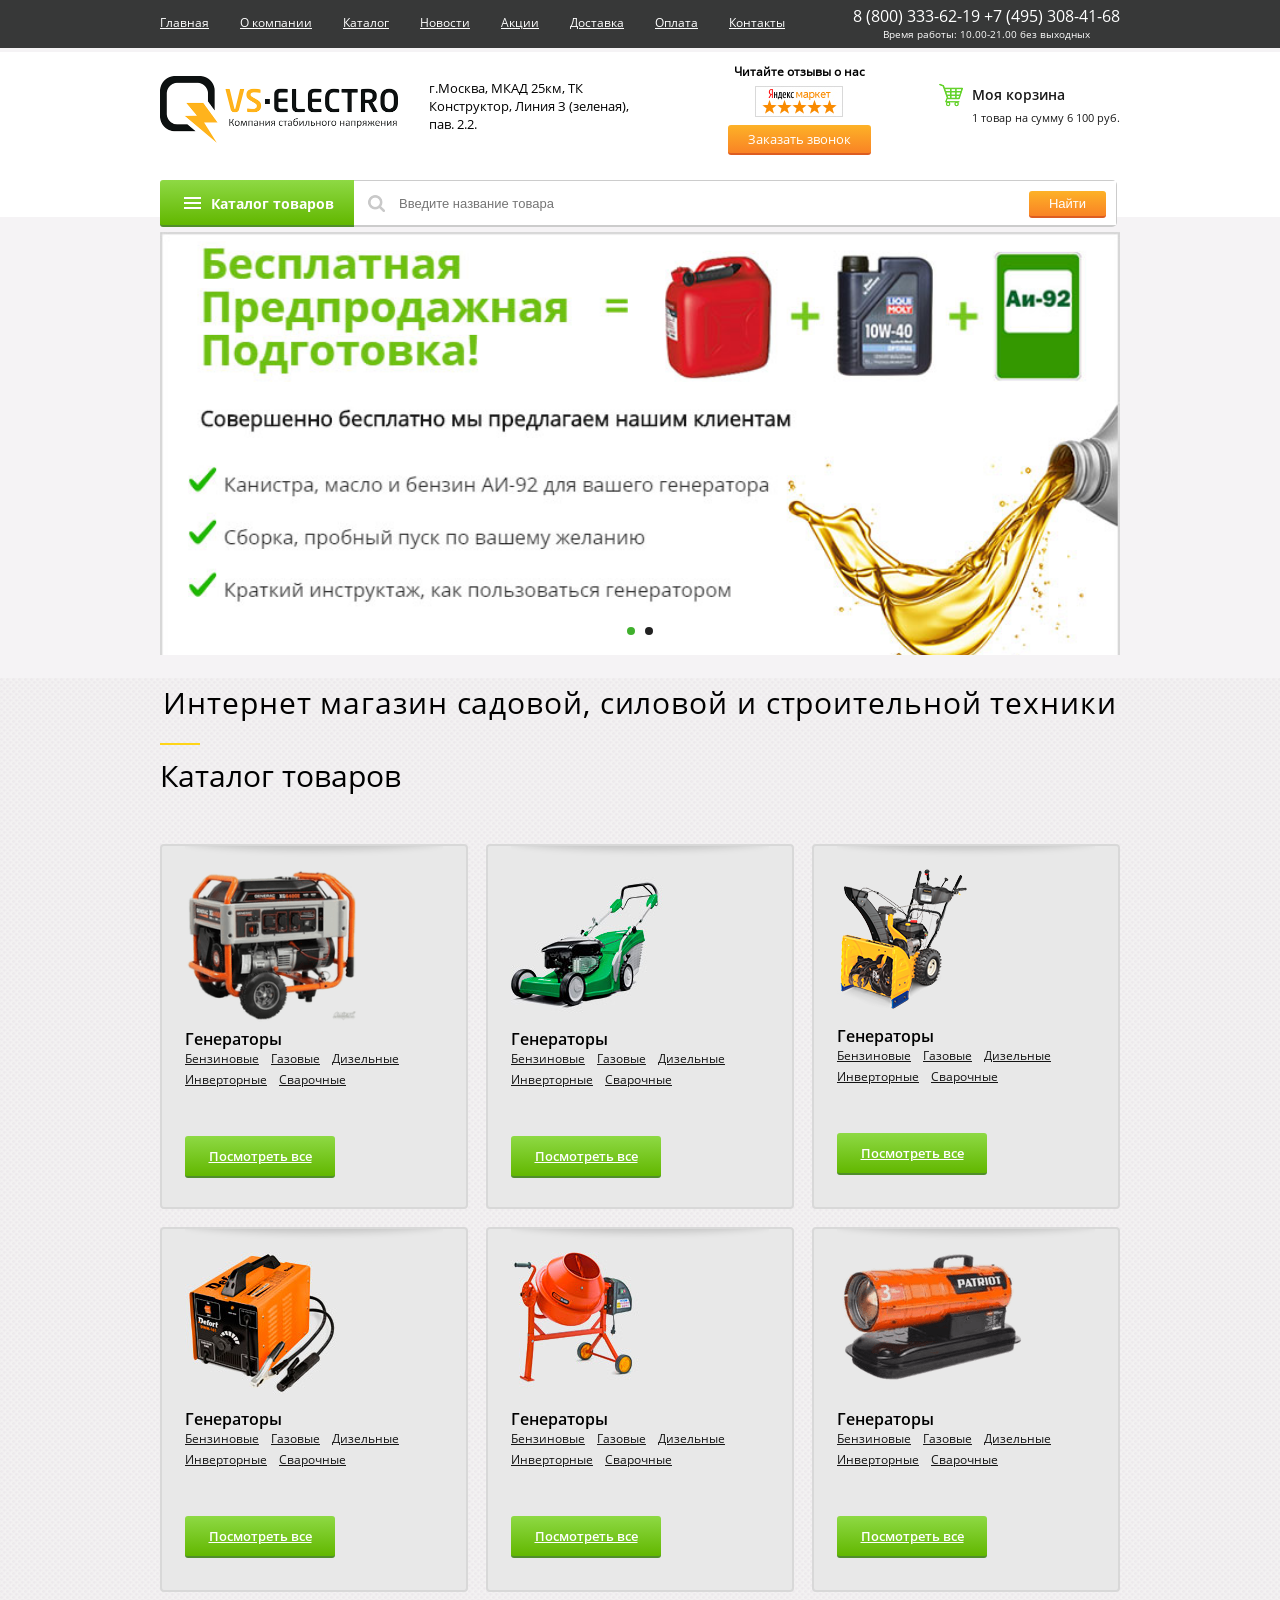
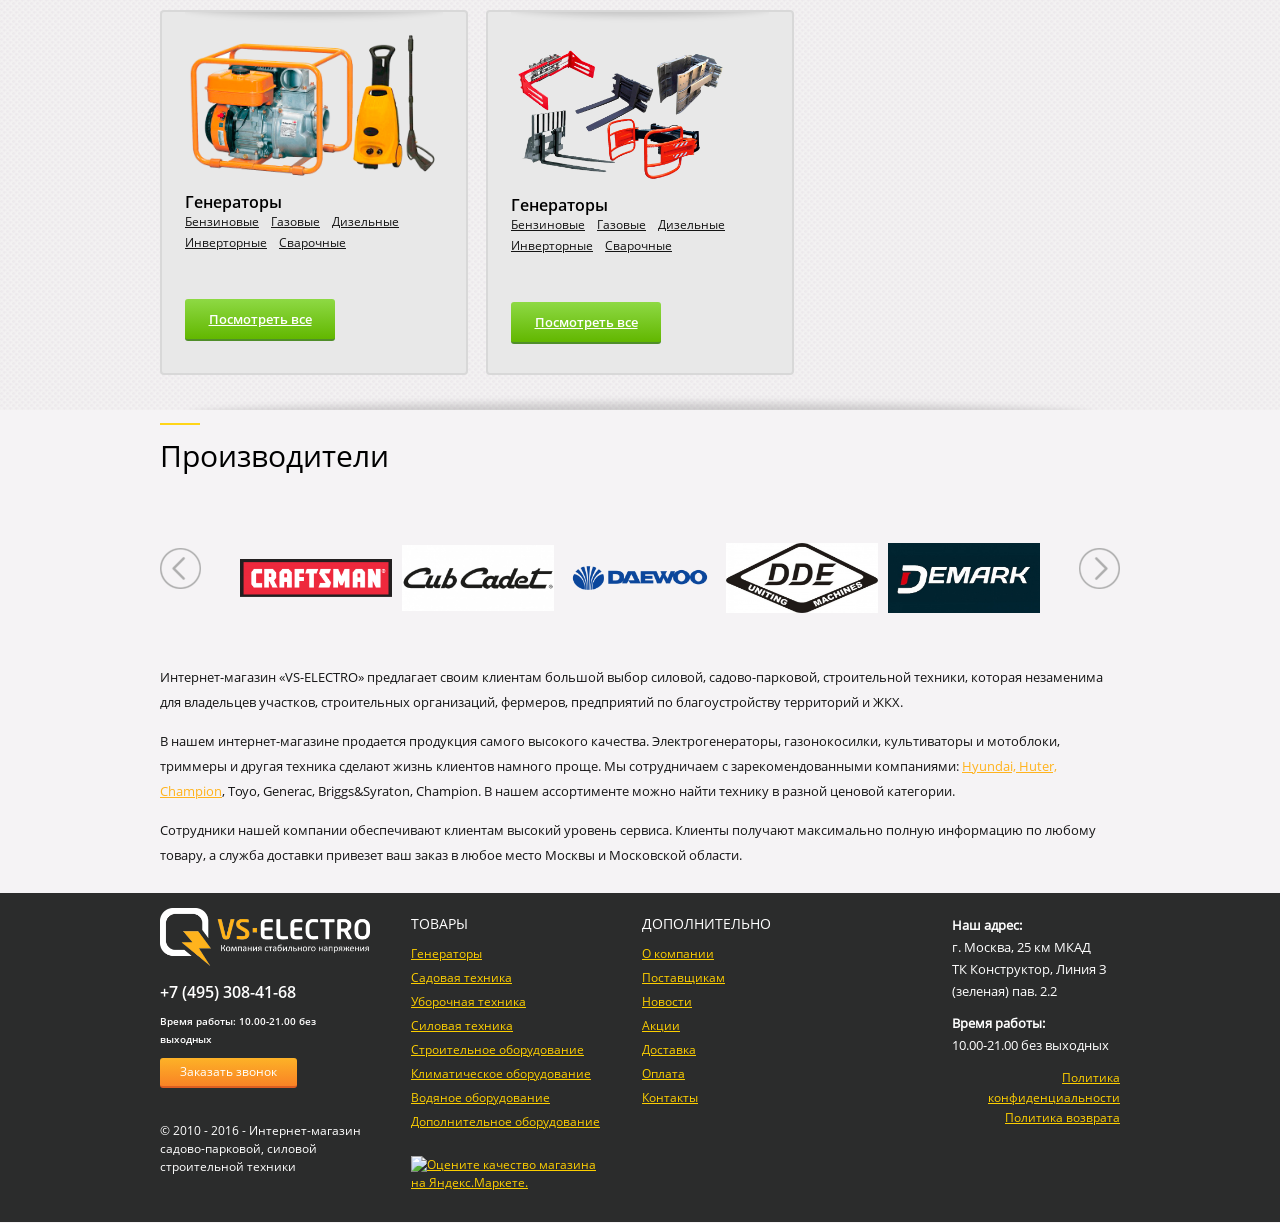
==== index.html @ b42a4b72 "add project" ====
<!DOCTYPE html>
<html lang="ru">
<head>

  <meta charset="UTF-8">
  <meta http-equiv="X-UA-Compatible" content="IE=edge">
  <meta name="viewport" content="width=device-width, initial-scale=1.0">
  <meta name="description" content="описание страницы">
  <meta name="keywords" content="ключевое слово1, ключевое слово2">
  <link rel="icon" href="favicon.ico">

  <title>Главная страница</title>

  <link rel="stylesheet" href="static/css/style.css"/>

  <!-- HTML5 shim and Respond.js for IE8 support of HTML5 elements and media queries -->
  <!--[if lt IE 9]>
  <script src="static/libs/html5shiv/html5shiv.min.js"></script>
  <script src="static/libs/respond/respond.min.js"></script>
  <![endif]-->

</head>
<body>

  <div class="wrapper">
    <div class="main">
      <div class="all">

        <div class="topbar-main">
          <div class="container-wr">
            <a href="" class="topmenu_xs">Меню</a>
            <ul class="topmenu">
              <li class="topmenu__item">
                <a href="index.html" class="topmenu__link">Главная</a>
              </li>
              <li class="topmenu__item">
                <a href="about.html" class="topmenu__link">О компании</a>
              </li>
              <li class="topmenu__item">
                <a href="catalog.html" class="topmenu__link">Каталог</a>
              </li>
              <li class="topmenu__item">
                <a href="news.html" class="topmenu__link">Новости</a>
              </li>
              <li class="topmenu__item">
                <a href="akchii.html" class="topmenu__link">Акции</a>
              </li>
              <li class="topmenu__item">
                <a href="dostavka.html" class="topmenu__link">Доставка</a>
              </li>
              <li class="topmenu__item">
                <a href="oplata.html" class="topmenu__link">Оплата</a>
              </li>
              <li class="topmenu__item">
                <a href="contacts.html" class="topmenu__link">Контакты</a>
              </li>
            </ul>
            <div class="top-phone">
              <span class="top-phone__span1">8 (800) 333-62-19</span>
              <span class="top-phone__span2">+7 (495) 308-41-68</span>
              <p>Время работы: 10.00-21.00 без выходных</p>
            </div>
          </div>
        </div>

        <div class="header-main">
          <div class="container-wr">
            <div class="header-logo">
              <a href="">
                <img src="static/img/logo.png" alt="Vs-electro - продажа силовой, садово-парковой, строительной техники и климатического оборудования">
              </a>
            </div>
            <p class="header-time">
              г.Москва, МКАД 25км, ТК <br> Конcтруктор, Линия З (зеленая), <br>
              пав. 2.2.
            </p>
            <div class="yandex-rating">
              <span>Читайте отзывы о нас</span>
              <a class="yandex-rating__link" href="http://goo.gl/WHEJ3C" target="_blank">
                <img src="static/img/rating_5_0.jpg" alt="Читайте отзывы покупателей и оценивайте качество магазина на Яндекс.Маркете" />
              </a>
              <a href="#call-modal" class="header-call fancybox">Заказать звонок</a>
            </div>
            <div class="header-basket">
              <a href="" class="header-basket__my">Моя корзина</a>
              <a href="" class="basket-open">
                1 товар на сумму <span>6 100 руб. </span>
              </a>
            </div>
          </div>

          <div class="header-bottom container-wr">

            <div class="catalog-link">
              <a href="" class="catalog-link__link">
                Каталог товаров
              </a>
              <ul class="catalog-link__list">
                <li>
                  <a href="">Генераторы</a>
                  <ul>
                    <li><a href="">Бензиновые генераторы</a></li>
                    <li><a href="">Газовые генераторы</a></li>
                    <li><a href="">Дизельные генераторы</a></li>
                    <li><a href="">Инверторные генераторы</a></li>
                    <li><a href="">Сварочные генераторы</a></li>
                  </ul>
                </li>
                <li>
                  <a href="">Садовая техника</a>
                  <ul>
                    <li><a href="">Аэраторы</a></li>
                    <li><a href="">Газонокосилки</a></li>
                    <li><a href="">Дровоколы</a></li>
                    <li><a href="">Измельчители</a></li>
                    <li><a href="">Культиваторы</a></li>
                    <li><a href="">Мотоблоки</a></li>
                    <li><a href="">Садовые тракторы</a></li>
                    <li><a href="">Триммеры</a></li>
                    <li><a href="">Цепные пилы</a></li>
                  </ul>
                </li>
                <li><a href="">Уборочная техника</a>
                  <ul>
                    <li><a href="">Воздуходувки и садовые пылесосы</a></li>
                    <li><a href="">Подметальные машины</a></li>
                    <li><a href="">Снегоуборщики</a></li>
                  </ul>
                </li>
                <li><a href="">Силовая техника</a>
                  <ul>
                    <li><a href="">Источники бесперебойного питания</a></li>
                    <li><a href="">Компрессоры</a></li>
                    <li><a href="">Пневмоинструменты</a></li>
                    <li><a href="">Сварочное оборудование</a></li>
                    <li><a href="">Стабилизаторы напряжения</a></li>
                  </ul>
                </li>
                <li><a href="">Строительное оборудование</a>
                  <ul>
                    <li><a href="">Бетономешалки</a></li>
                    <li><a href="">Виброплиты</a></li>
                    <li><a href="">Мотобуры</a></li>
                  </ul>
                </li>
                <li><a href="">Климатическое оборудование</a>
                  <ul>
                    <li><a href="">Тепловые завесы</a></li>
                    <li><a href="">Тепловые пушки</a></li>
                  </ul>
                </li>
                <li><a href="">Водяное оборудование</a>
                  <ul>
                    <li><a href="">Мойки</a></li>
                    <li><a href="">Мотопомпы</a></li>
                  </ul>
                </li>
                <li><a href="">Дополнительное оборудование</a>
                  <ul>
                    <li><a href="">Навеска для минитракторов</a></li>
                    <li><a href="">Навеска для мотоблоков</a></li>
                  </ul>
                </li>
              </ul>
            </div>

            <form class="product-search">
              <input type="text" placeholder="Введите название товара">
              <button>Найти</button>
            </form>
          </div>

        </div>

        <div class="banners-main">
          <div class="container-wr">
            <ul class="banners-main-slider">
              <li class="banners-main-slider__item" style="margin-top: 15px;">
                <img src="static/img/banner1.jpg" width="821" height="372" alt="banner">
              </li>
              <li class="banners-main-slider__item" style="margin-top: 15px;">
                <img src="static/img/banner1.jpg" width="821" height="372" alt="banner">
              </li>
            </ul>
          </div>
        </div>

        <div class="content-main">
          <div class="main-catalog">
            <div class="container-wr">
              <h1 class="content-main__title">Интернет магазин садовой, силовой и строительной техники</h1>
              <h2 class="title-line">Каталог товаров</h2>

              <ul class="catalog-list">
                <li class="catalog-item">
                  <div class="img">
                    <div>
                      <img src="static/img/catalog-item-img1.png">
                    </div>
                  </div>
                  <div>
                    <h3>Генераторы</h3>
                    <ul class="clearfix" style="height: 88px;">
                      <li><a href="">Бензиновые</a></li>
                      <li><a href="">Газовые</a></li>
                      <li><a href="">Дизельные</a></li>
                      <li><a href="">Инверторные</a></li>
                      <li><a href="">Сварочные</a></li>
                    </ul>
                    <a href="" class="catalog-item__more">Посмотреть все</a>
                  </div>
                </li>
                <li class="catalog-item">
                  <div class="img">
                    <div>
                      <img src="static/img/catalog-item-img2.jpg">
                    </div>
                  </div>
                  <div>
                    <h3>Генераторы</h3>
                    <ul class="clearfix" style="height: 88px;">
                      <li><a href="">Бензиновые</a></li>
                      <li><a href="">Газовые</a></li>
                      <li><a href="">Дизельные</a></li>
                      <li><a href="">Инверторные</a></li>
                      <li><a href="">Сварочные</a></li>
                    </ul>
                    <a href="" class="catalog-item__more">Посмотреть все</a>
                  </div>
                </li>
                <li class="catalog-item">
                  <div class="img">
                    <div>
                      <img src="static/img/catalog-item-img3.png">
                    </div>
                  </div>
                  <div>
                    <h3>Генераторы</h3>
                    <ul class="clearfix" style="height: 88px;">
                      <li><a href="">Бензиновые</a></li>
                      <li><a href="">Газовые</a></li>
                      <li><a href="">Дизельные</a></li>
                      <li><a href="">Инверторные</a></li>
                      <li><a href="">Сварочные</a></li>
                    </ul>
                    <a href="" class="catalog-item__more">Посмотреть все</a>
                  </div>
                </li>
                <li class="catalog-item">
                  <div class="img">
                    <div>
                      <img src="static/img/catalog-item-img4.jpg">
                    </div>
                  </div>
                  <div>
                    <h3>Генераторы</h3>
                    <ul class="clearfix" style="height: 88px;">
                      <li><a href="">Бензиновые</a></li>
                      <li><a href="">Газовые</a></li>
                      <li><a href="">Дизельные</a></li>
                      <li><a href="">Инверторные</a></li>
                      <li><a href="">Сварочные</a></li>
                    </ul>
                    <a href="" class="catalog-item__more">Посмотреть все</a>
                  </div>
                </li>
                <li class="catalog-item">
                  <div class="img">
                    <div>
                      <img src="static/img/catalog-item-img5.jpg">
                    </div>
                  </div>
                  <div>
                    <h3>Генераторы</h3>
                    <ul class="clearfix" style="height: 88px;">
                      <li><a href="">Бензиновые</a></li>
                      <li><a href="">Газовые</a></li>
                      <li><a href="">Дизельные</a></li>
                      <li><a href="">Инверторные</a></li>
                      <li><a href="">Сварочные</a></li>
                    </ul>
                    <a href="" class="catalog-item__more">Посмотреть все</a>
                  </div>
                </li>
                <li class="catalog-item">
                  <div class="img">
                    <div>
                      <img src="static/img/catalog-item-img6.png">
                    </div>
                  </div>
                  <div>
                    <h3>Генераторы</h3>
                    <ul class="clearfix" style="height: 88px;">
                      <li><a href="">Бензиновые</a></li>
                      <li><a href="">Газовые</a></li>
                      <li><a href="">Дизельные</a></li>
                      <li><a href="">Инверторные</a></li>
                      <li><a href="">Сварочные</a></li>
                    </ul>
                    <a href="" class="catalog-item__more">Посмотреть все</a>
                  </div>
                </li>
                <li class="catalog-item">
                  <div class="img">
                    <div>
                      <img src="static/img/catalog-item-img7.png">
                    </div>
                  </div>
                  <div>
                    <h3>Генераторы</h3>
                    <ul class="clearfix" style="height: 88px;">
                      <li><a href="">Бензиновые</a></li>
                      <li><a href="">Газовые</a></li>
                      <li><a href="">Дизельные</a></li>
                      <li><a href="">Инверторные</a></li>
                      <li><a href="">Сварочные</a></li>
                    </ul>
                    <a href="" class="catalog-item__more">Посмотреть все</a>
                  </div>
                </li>
                <li class="catalog-item">
                  <div class="img">
                    <div>
                      <img src="static/img/catalog-item-img8.png">
                    </div>
                  </div>
                  <div>
                    <h3>Генераторы</h3>
                    <ul class="clearfix" style="height: 88px;">
                      <li><a href="">Бензиновые</a></li>
                      <li><a href="">Газовые</a></li>
                      <li><a href="">Дизельные</a></li>
                      <li><a href="">Инверторные</a></li>
                      <li><a href="">Сварочные</a></li>
                    </ul>
                    <a href="" class="catalog-item__more">Посмотреть все</a>
                  </div>
                </li>
              </ul>

            </div>
          </div>
          <div class="main-manufacturers">
            <div class="container-wr">
              <h2 class="title-line">Производители</h2>
              <div class="manufacturers-slider-wr">
                <div class="manufacturers-slider-wr__prev"></div>
                <div class="manufacturers-slider-wr__next"></div>
                <ul class="manufacturers-slider">
                  <li><img src="static/img/manuf1.png" alt=""></li>
                  <li><img src="static/img/manuf2.jpg" alt=""></li>
                  <li><img src="static/img/manuf3.png" alt=""></li>
                  <li><img src="static/img/manuf4.jpg" alt=""></li>
                  <li><img src="static/img/manuf5.jpg" alt=""></li>
                  <li><img src="static/img/manuf6.png" alt=""></li>
                  <li><img src="static/img/manuf7.jpg" alt=""></li>
                  <li><img src="static/img/manuf8.jpg" alt=""></li>
                  <li><img src="static/img/manuf9.png" alt=""></li>
                  <li><img src="static/img/manuf10.jpg" alt=""></li>
                  <li><img src="static/img/manuf11.png" alt=""></li>
                  <li><img src="static/img/manuf12.jpg" alt=""></li>
                  <li><img src="static/img/manuf13.png" alt=""></li>
                  <li><img src="static/img/manuf14.jpg" alt=""></li>
                  <li><img src="static/img/manuf15.jpg" alt=""></li>
                  <li><img src="static/img/manuf16.jpeg" alt=""></li>
                  <li><img src="static/img/manuf17.jpg" alt=""></li>
                  <li><img src="static/img/manuf18.jpg" alt=""></li>
                  <li><img src="static/img/manuf19.gif" alt=""></li>
                </ul>
              </div>
            </div>
          </div>

          <div class="bottom-content">
            <div class="container-wr">
              <p>
                Интернет-магазин «VS-ELECTRO» предлагает своим клиентам большой выбор силовой, садово-парковой,
                строительной техники, которая незаменима для владельцев участков, строительных организаций, фермеров,
                предприятий по благоустройству территорий и ЖКХ.
              </p>
              <p>
                В нашем интернет-магазине продается продукция самого высокого качества.  Электрогенераторы, газонокосилки,
                культиваторы и мотоблоки, триммеры и другая техника сделают жизнь клиентов намного проще.
                Мы сотрудничаем с зарекомендованными компаниями: <a href="">Hyundai, Huter, Champion</a>, Toyo, Generac, Briggs&Syraton,
                Champion. В нашем ассортименте можно найти  технику в разной ценовой категории.
              </p>
              <p>
                Сотрудники нашей компании обеспечивают клиентам высокий уровень сервиса. Клиенты получают максимально
                полную информацию по любому товару, а служба доставки привезет ваш заказ в любое место
                Москвы и Московской области.
              </p>
            </div>
          </div>
        </div>

      </div>
    </div>

    <div class="footer">

      <div class="hidden-modals">
        <div id="call-modal">
          <h4>Заказать звонок</h4>
          <form action="" class="" method="POST">
            <input type="text" class="myphone" placeholder="Введите Ваш телефон*" required>
            <button>Заказать звонок</button>
          </form>
        </div>
        <div id="bron-modal">
          <h4>Забронировать</h4>
          <p>Дизельный генератор DDE DPG1101i</p>
          <form action="" method="POST">
            <div class="">
              <input type="text" name="" placeholder="Введите Ваше имя*" required>
              <input type="text" class="myphone" name="" placeholder="Введите Ваш телефон*" required>
            </div>
            <div class="btn-group">
              <button>Забронировать</button>
            </div>
          </form>
        </div>
        <div id="consalt-modal">
          <h4>Проконсультироваться</h4>
          <form action="" method="POST">
            <div class="">
              <input type="text" name="name" placeholder="Введите Ваше имя*" required="">
              <input type="text" class="myphone" name="phone" placeholder="Введите Ваш телефон*" required="">
              <textarea name="1" placeholder="Введите Ваш вопрос*" required=""></textarea>
            </div>
            <div class="btn-group">
              <button>Отправить</button>
            </div>
          </form>
        </div>
        <div id="politconf-modal">
          <h4>Политика конфиденциальности</h4>

          <p>Интернет-магазин «vs-electro.ru» ценит доверие своих клиентов и заботится о сохранении их личных
            (персональных) данных в тайне от мошенников и третьих лиц. Эта Политика конфиденциальности разработана для
            того, чтобы данные, предоставленные клиентами, были в сохранности и защищались от доступа третьих лиц.
            Интернет-магазин собирает ваши личные (персональные) сведения исключительно для того, чтобы совершенствовать
            качество обслуживания и эффективность нашего взаимодействия.</p>

          1. Общие вопросы

          1.1. Настоящая Политика конфиденциальности описывает методы использования и хранения интернет-магазином «vs-electro.ru» конфиденциальной информации клиентов, посещающих сайт vs-electro.ru.

          1.2. Предоставляя интернет-магазину «vs-electro.ru» информацию частного характера через сайт vs-electro.ru, клиент свободно, своей волей дает согласие на передачу, использование и раскрытие его персональных данных согласно условиям настоящей Политики конфиденциальности.

          1.3. Настоящая Политика конфиденциальности применяется только в отношении информации частного характера, полученной через данный сайт. Информация частного характера – это информация, позволяющая при ее использовании отдельно или в комбинации с другой доступной интернет-магазину информацией идентифицировать персональные данные клиента.

          1.4. Сайт не содержит материалов, неприемлемых для детей и подростков младше 14 лет. Однако они не могут передавать никакие личные данные через интернет без согласия одного из родителей или опекуна. Интернет-магазин «vs-electro.ru» гарантирует, что сознательно не собирает и не хранит никаких личных данных, связанных с несовершеннолетними лицами.

          1.5. На сайте vs-electro.ru  могут иметься ссылки, позволяющие перейти на другие сайты. Интернет-магазин не несет ответственности за сведения, публикуемые на этих сайтах, и предоставляет ссылки на них только в целях обеспечения удобства клиентов. На сайте vs-electro.ru  не публикуются преднамеренно ссылки на интернет-ресурсы, которые могут привести к повреждению компьютера клиента или заражению его вирусами.

          2. Данные, которые получает интернет-магазин

          2.1. Если пользователь не зарегистрирован на сайте, просмотр содержимого на ресурсе – анонимный. Серверы сайта vs-electro.ru могут собирать для статистики информацию о типе браузера, компьютера и операционной системы, а также IP-адрес.

          2.2. Какие данные зарегистрированных пользователей собираются и сохраняются?

          2.2.1. Персональная информация, а также любая другая информация, которую клиенты сознательно и добровольно передают в процессе регистрации и использования сайта:

          фамилия, имя, отчество;
          e-mail;
          мобильный телефон;
          пароль – аналог собственноручной подписи;
          для юридических лиц дополнительно: наименование организации,
          идентификационный номер налогоплательщика (ИНН), код причины постановки на учет (КПП).
          Если заказ был отправлен ошибочно по причине с предоставления недостоверных данных, интернет-магазин «vs-electro.ru» снимает с себя всякую ответственность за доставку такого заказа.

          Аналогом собственноручной подписи клиента является пароль доступа к его учетной записи. Все действия, совершенные в системе с использованием аналога собственноручной подписи пользователя, признаются совершенными лично пользователем. Клиент несет полную ответственность за сохранность и неразглашение данных аналога собственноручной подписи.

          С какой целью собирается: для регистрации пользователя на сайте, принятия, обработки и доставки заказа; осуществления обратной связи с клиентом, предоставления клиентской поддержки; оповещения об изменениях в работе наших служб; предоставления, с согласия клиента, предложений и информации об акциях, поступлениях новинок, рекламных рассылок.

          Пользователь может изменять, обновлять или удалять свои персональные данные в Личном кабинете. Интернет-магазин вправе удалять любую информацию, содержащую личные данные пользователей сайта.

          2.2.2. Данные из cookies-файлов. Это небольшие текстовые файлы, в которых после посещения нашего сайта сохраняется информация о действиях клиента на ресурсе. Эти файлы не влияют на операционную систему компьютера.

          С какой целью собираются: благодаря cookies-файлам пользователю не нужно каждый раз вводить имя и пароль, чтобы зайти в Личный кабинет. Сохраняются все настройки, например, регион, и индивидуальные предпочтения. Интернет-магазин использует эту информацию для ведения статистики о пользователях и их запросах. Эти исследования помогают интернет-магазину анализировать, оценивать, улучшать свою работу, повышать качество продуктов и услуг, совершенствовать механизмы общения с клиентами.

          Клиент может удалить cookies-файлы после посещения сайта vs-electro.ru. Однако в этом случае интернет-магазин «vs-electro.ru» не несет ответственности за ненадлежащее качество работы ресурса.

          2.2.3. Информация от браузера – данные, которые браузер автоматически отправляет серверу, например: IP-адрес, историю последних посещений, название операционной системы, название и версию программы, через которую клиент осуществляет выход в интернет, дату и время посещения сайта пользователем. Можно запретить браузеру передавать подобную информацию путем изменения настроек.

          С какой целью собирается: интернет-магазин ведет статистику посещений для функционирования своих серверов и учета собственного трафика. В данном случае собранная статистическая информация не ассоциируется с конкретными пользователями и обрабатывается только в виде обобщенной статистики. IP-адрес клиента и время доступа к системе, в соответствии с пользовательским идентификатором, сохраняются в базе данных в целях предотвращения мошенничества.

          2.2.4. Информация от третьих лиц – это частные данные, которые предоставляют интернет-магазину партнеры, поставщики или иная третья сторона, например, информация об успешном проведении платежа. С какой целью собирается: для выполнения обязательств интернет-магазина по оформлению и доставке товара клиенту, обработки и получения платежей или уведомления клиента о состоянии его заказа.

          2.3. На сайте vs-electro.ru пользователь может оставлять отзывы к товарам. В этом случае он обязан помнить, что информация личного характера, которую он сообщает в этих разделах сайта, видна другим пользователям. Поэтому интернет-магазин рекомендует соблюдать осторожность в общении.

          3. Охрана личной информации пользователей

          3.1. Интернет-магазин «vs-electro.ru» никогда и ни при каких обстоятельствах не сообщает третьим лицам личную (персональную) информацию о своих клиентах, кроме случаев, предписанных Федеральным законом от 27.07.2006 г. № 152-ФЗ «О персональных данных», или когда клиент добровольно соглашается на передачу информации.

          3.2. Интернет-магазин имеет право использовать другие компании и частных лиц для выполнения определенных видов работ, например: доставка посылок, почты и сообщений по электронной почте, удаление дублированной информации из списков клиентов, анализ данных, предоставление маркетинговых услуг, обработка платежей по кредитным картам. Эти юридические/физические лица имеют доступ к личной информации пользователей, только когда это необходимо для выполнения их функций. Данная информация не может быть использована ими в других целях.

          3.3. Интернет-магазин реализует мероприятия по защите личных (персональных) данных клиентов в следующих направлениях:

          предотвращение утечки информации, содержащей личные (персональные) данные, по техническим каналам связи и иными способами;
          предотвращение несанкционированного доступа к информации, содержащей личные (персональные) данные, специальных воздействий на такую информацию (носителей информации) в целях ее добывания, уничтожения, искажения и блокирования доступа к ней;
          защита от вредоносных программ;
          обнаружение вторжений и компьютерных атак.
          4. Время хранения информации

          Интернет-магазин хранит частную информацию клиентов ровно столько времени, сколько она остается необходимой для достижения тех целей, ради которых она была изначально получена, или других законных целей, за исключением случаев, когда более длительный период хранения информации необходим в соответствии с законодательством либо разрешен им.

          5. Безопасность банковских карт

          При оплате заказов в интернет-магазине «vs-electro.ru» с помощью кредитных карт все операции с ними проходят на стороне банков в специальных защищенных режимах. Никакая конфиденциальная информация о банковских картах, кроме уведомления о произведенном платеже, в интернет-магазин не передается и передана быть не может.

          6. Сотрудничество с государственными органами

          Существуют ограниченные условия, при которых интернет-магазин «vs-electro.ru» может предоставить информацию частного характера из своих баз данных сторонним третьим лицам:

          в целях удовлетворения требований, запросов или распоряжения суда;
          в целях сотрудничества с правоохранительными, следственными или другими государственными органами. При этом интернет-магазин оставляет за собой право сообщать в государственные органы о любой противоправной деятельности без уведомления пользователя об этом;
          в целях предотвращения или расследования предполагаемого правонарушения, например, мошенничества или кражи идентификационных данных;
          в целях защиты юридических прав, прав собственности или безопасности сайта, сотрудников интернет-магазина, агентов, других пользователей и общества в целом.
          7. Внесение изменений и дополнений

          Все изменения положений или условий политики использования личной информации будут отражены в этом документе. Интернет-магазин «vs-electro.ru» оставляет за собой право вносить изменения в те или иные разделы данного документа в любое время без предварительного уведомления, разместив обновленную версию настоящей Политики конфиденциальности на сайте на этой странице. С момента ее опубликования пользователи подчиняются новым условиям Политики конфиденциальности.

        </div>
        <div id="politvozr-modal">
          <h4>Политика возврата</h4>

          <p>
            <strong>Взаимоотношения магазина и покупателей регулируются Гражданским Кодексом Российской Федерации,
              законом "О защите прав потребителей" и другими законодательными актами, действующими на момент их
              возникновения.</strong>
          </p>

          <p>
            Просим Вас принять к сведению, что  согласно закону о защите прав потребителя (статья 26.1. Дистанционный способ продажи товара), покупатель вправе отказаться от товара в любое время до его передачи, а после передачи товара в течении 7 дней. Возврат товара надлежащего качества в течении 7 дней возможен в случае, если сохранены его товарный вид, потребительские свойства, а также документ, подтверждающий факт и условия покупки указанного товара. При отказе потребителя от товара продавец должен возвратить ему денежную сумму, уплаченную потребителем по чеку, за исключением расходов продавца на доставку от потребителя возвращенного товара, не позднее чем через 10 дней со дня предъявления соответствующего требования. В случае если в приобретенном покупателем изделии не выявилось каких-либо дефектов в течение первых 7 дней, которые даются для проверки качества товара, с момента покупки изделия, все дальнейшее обслуживание идет только в сертифицированных сервисных центрах производителя изделия согласно условиям, указанным в гарантийном талоне производителя, который выдавался Вам при покупке.
            Количество заводского брака в продаваемой нами технике минимально, так как мы работаем с официальными поставщиками продукции, но, к сожалению, и у самых известных производителей бывает брак, который как раз и проявляется в первые недели после покупки. Закон о Защите Прав Потребителей регулирует этот момент и технически сложные изделия покупатель может бесплатно отремонтировать или по акту - направлению из сервисного центра, обменять. Однако, требуется время для юридической фиксации момента наличия брака, т.е. нужно выяснить, имеет ли место неисправность и по чьей вине она произошла. В соответствии с п. 5 ст. 18 Закона "О защите прав потребителей"  vs-electro.ru  вправе, вне зависимости от Вашего желания, провести проверку качества и экспертизу товара в сервисном центре. Если неисправность все же зафиксирована, то необходимо время для проведения экспертизы, чтобы определить причины поломки и только после этого производится ремонт, замена или возврат.
          </p>

          <p>
            <strong> Компания vs-electro.ru не несет ответственности за:</strong>
          </p>
          <p> - абсолютную точность информации, касающуюся товаров или услуг, которую предоставляет ей другие  компании;</p>
          <p>- за возникшие проблемы, которые могут возникнуть вследствие неверного использования информации находящейся на сайте vs-electro.ru;</p>
          <p>- последствия, возникшие в результате невозможности применения информации, находящейся на сайте vs-electro.ru.</p>
          <p>  Характеристики инструментов, которые представлены в нашем магазине, подвергаются постоянным изменениям, поэтому описание конкретного товара на сайте может не совпадать с реальными параметрами изделия, находящегося в продаже. Во избежание спорных ситуаций, требуйте дополнительной информации во время размещения заказа.</p>
          <p>Сайт vs-electro.ru допускает наличие ошибочной либо неточной информации, находящейся на сайте. Чтобы избежать недоразумений, получайте информацию о интересующем Вас товаре на сайте производителя.</p>
        </div>
      </div>

      <div class="container-wr">

        <div class="footer-left">
          <div class="footer-logo">
            <a href="index.html">
              <img src="static/img/logo-footer.png" alt="">
            </a>
          </div>
          <p class="footer-phone">
            <span>+7 (495) 308-41-68</span>
          </p>
          <p class="footer-times">
            <b class="">Время работы:</b>
            10.00-21.00 без выходных
          </p>
          <a href="#call-modal" class="footer-call fancybox">Заказать звонок</a>
          <p class="footer-copy">
            © 2010 - 2016 - Интернет-магазин<br>
            садово-парковой, силовой<br>
            строительной техники<br>
          </p>
        </div>

        <div class="footer-middle-1">
          <h4 class="">Товары</h4>
          <ul class="">
            <li>
              <a href="">Генераторы</a>
            </li>
            <li>
              <a href="">Садовая техника</a>
            </li>
            <li>
              <a href="">Уборочная техника</a>
            </li>
            <li>
              <a href="">Силовая техника</a>
            </li>
            <li>
              <a href="">Строительное оборудование</a>
            </li>
            <li>
              <a href="">Климатическое оборудование</a>
            </li>
            <li>
              <a href="">Водяное оборудование</a>
            </li>
            <li>
              <a href="">Дополнительное оборудование</a>
            </li>
          </ul>
          <a style="margin-top: 25px; display: block" rel="nofollow" target="_blank" href="http://clck.yandex.ru/redir/dtype=stred/pid=47/cid=1248/*https://market.yandex.ru/shop/315225/reviews/add">
            <img src="http://clck.yandex.ru/redir/dtype=stred/pid=47/cid=1248/*http://img.yandex.ru/market/informer12.png" border="0" alt="Оцените качество магазина на Яндекс.Маркете.">
          </a>
        </div>

        <div class="footer-middle-2">
          <h4 class="">ДОПОЛНИТЕЛЬНО<br></h4>
          <ul class="left clearfix">
            <li>
              <a href="">О компании</a>
            </li>
            <li>
              <a href="">Поставщикам</a>
            </li>
            <li>
              <a href="">Новости</a>
            </li>
            <li>
              <a href="">Акции</a>
            </li>
            <li>
              <a href="">Доставка</a>
            </li>
            <li>
              <a href="">Оплата</a>
            </li>
            <li>
              <a href="">Контакты</a>
            </li>
          </ul>
        </div>

        <div class="footer-right">
          <p class="footer-addres">
            <b>Наш адрес:</b><br>
            г. Москва, 25 км МКАД<br>
            ТК Конструктор, Линия З (зеленая) пав. 2.2<br>
          </p>
          <p class="footer-addres">
            <b class="work-time">Время работы:</b> <br>
            10.00-21.00 без выходных
          </p>
          <p class="footer-links">
            <a href="#politconf-modal" class="fancybox">Политика конфиденциальности</a>
            <a href="#politvozr-modal" class="fancybox">Политика возврата</a>
          </p>
        </div>

      </div>
    </div>

  </div>





  <script src="static/libs/jquery/jquery-1.11.2.min.js"></script>
  <script src="static/libs/lightslider/js/lightslider.min.js"></script>
  <script src="static/libs/fancybox/jquery.fancybox.js"></script>
  <script src="static/libs/inputmasked/jquery.maskedinput.min.js"></script>
  <script src="static/js/main.js"></script>

</body>
</html>
---- static/css/style.css ----
@import "../libs/lightslider/css/lightslider.css";@import "../libs/fancybox/jquery.fancybox.css";@import "../libs/lightgallery/css/lightGallery.css";html,
body,
div,
span,
applet,
object,
iframe,
h1,
h2,
h3,
h4,
h5,
h6,
p,
blockquote,
pre,
a,
abbr,
acronym,
address,
big,
cite,
code,
del,
dfn,
em,
img,
ins,
kbd,
q,
s,
samp,
small,
strike,
strong,
sub,
sup,
tt,
var,
b,
u,
i,
center,
dl,
dt,
dd,
ol,
ul,
li,
fieldset,
form,
label,
legend,
table,
caption,
tbody,
tfoot,
thead,
tr,
th,
td,
article,
aside,
canvas,
details,
embed,
figure,
figcaption,
footer,
header,
menu,
nav,
output,
ruby,
section,
summary,
time,
mark,
audio,
video {
	margin: 0;
	padding: 0;
	border: 0;
	font-size: 100%;
	font: inherit;
	vertical-align: baseline;
}

/* HTML5 display-role reset for older browsers */

article,
aside,
details,
figcaption,
figure,
footer,
header,
menu,
nav,
section {
	display: block;
}

body {
	line-height: 1;
}

ol,
ul {
	list-style: none;
}

blockquote,
q {
	quotes: none;
}

blockquote:before,
blockquote:after,
q:before,
q:after {
	content: '';
	content: none;
}

table {
	border-collapse: collapse;
	border-spacing: 0;
}

/* font-family: "OpenSansBold"; */

@font-face {
	font-family: "OpenSansBold";
	src: url("../fonts/OpenSans/OpenSansBold/OpenSansBold.eot");
	src: url("../fonts/OpenSans/OpenSansBold/OpenSansBold.eot?#iefix") format("embedded-opentype"), url("../fonts/OpenSans/OpenSansBold/OpenSansBold.woff") format("woff"), url("../fonts/OpenSans/OpenSansBold/OpenSansBold.ttf") format("truetype");
	font-style: normal;
	font-weight: normal;
}

/* font-family: "OpenSansBoldItalic"; */

@font-face {
	font-family: "OpenSansBoldItalic";
	src: url("../fonts/OpenSans/OpenSansBoldItalic/OpenSansBoldItalic.eot");
	src: url("../fonts/OpenSans/OpenSansBoldItalic/OpenSansBoldItalic.eot?#iefix") format("embedded-opentype"), url("../fonts/OpenSans/OpenSansBoldItalic/OpenSansBoldItalic.woff") format("woff"), url("../fonts/OpenSans/OpenSansBoldItalic/OpenSansBoldItalic.ttf") format("truetype");
	font-style: normal;
	font-weight: normal;
}

/* font-family: "OpenSansExtraBold"; */

@font-face {
	font-family: "OpenSansExtraBold";
	src: url("../fonts/OpenSans/OpenSansExtraBold/OpenSansExtraBold.eot");
	src: url("../fonts/OpenSans/OpenSansExtraBold/OpenSansExtraBold.eot?#iefix") format("embedded-opentype"), url("../fonts/OpenSans/OpenSansExtraBold/OpenSansExtraBold.woff") format("woff"), url("../fonts/OpenSans/OpenSansExtraBold/OpenSansExtraBold.ttf") format("truetype");
	font-style: normal;
	font-weight: normal;
}

/* font-family: "OpenSansExtraBoldItalic"; */

@font-face {
	font-family: "OpenSansExtraBoldItalic";
	src: url("../fonts/OpenSans/OpenSansExtraBoldItalic/OpenSansExtraBoldItalic.eot");
	src: url("../fonts/OpenSans/OpenSansExtraBoldItalic/OpenSansExtraBoldItalic.eot?#iefix") format("embedded-opentype"), url("../fonts/OpenSans/OpenSansExtraBoldItalic/OpenSansExtraBoldItalic.woff") format("woff"), url("../fonts/OpenSans/OpenSansExtraBoldItalic/OpenSansExtraBoldItalic.ttf") format("truetype");
	font-style: normal;
	font-weight: normal;
}

/* font-family: "OpenSansItalic"; */

@font-face {
	font-family: "OpenSansItalic";
	src: url("../fonts/OpenSans/OpenSansItalic/OpenSansItalic.eot");
	src: url("../fonts/OpenSans/OpenSansItalic/OpenSansItalic.eot?#iefix") format("embedded-opentype"), url("../fonts/OpenSans/OpenSansItalic/OpenSansItalic.woff") format("woff"), url("../fonts/OpenSans/OpenSansItalic/OpenSansItalic.ttf") format("truetype");
	font-style: normal;
	font-weight: normal;
}

/* font-family: "OpenSansLight"; */

@font-face {
	font-family: "OpenSansLight";
	src: url("../fonts/OpenSans/OpenSansLight/OpenSansLight.eot");
	src: url("../fonts/OpenSans/OpenSansLight/OpenSansLight.eot?#iefix") format("embedded-opentype"), url("../fonts/OpenSans/OpenSansLight/OpenSansLight.woff") format("woff"), url("../fonts/OpenSans/OpenSansLight/OpenSansLight.ttf") format("truetype");
	font-style: normal;
	font-weight: normal;
}

/* font-family: "OpenSansLightItalic"; */

@font-face {
	font-family: "OpenSansLightItalic";
	src: url("../fonts/OpenSans/OpenSansLightItalic/OpenSansLightItalic.eot");
	src: url("../fonts/OpenSans/OpenSansLightItalic/OpenSansLightItalic.eot?#iefix") format("embedded-opentype"), url("../fonts/OpenSans/OpenSansLightItalic/OpenSansLightItalic.woff") format("woff"), url("../fonts/OpenSans/OpenSansLightItalic/OpenSansLightItalic.ttf") format("truetype");
	font-style: normal;
	font-weight: normal;
}

/* font-family: "OpenSansRegular"; */

@font-face {
	font-family: "OpenSansRegular";
	src: url("../fonts/OpenSans/OpenSansRegular/OpenSansRegular.eot");
	src: url("../fonts/OpenSans/OpenSansRegular/OpenSansRegular.eot?#iefix") format("embedded-opentype"), url("../fonts/OpenSans/OpenSansRegular/OpenSansRegular.woff") format("woff"), url("../fonts/OpenSans/OpenSansRegular/OpenSansRegular.ttf") format("truetype");
	font-style: normal;
	font-weight: normal;
}

/* font-family: "OpenSansRegularItalic"; */

@font-face {
	font-family: "OpenSansRegularItalic";
	src: url("../fonts/OpenSans/OpenSansRegularItalic/OpenSansRegularItalic.eot");
	src: url("../fonts/OpenSans/OpenSansRegularItalic/OpenSansRegularItalic.eot?#iefix") format("embedded-opentype"), url("../fonts/OpenSans/OpenSansRegularItalic/OpenSansRegularItalic.woff") format("woff"), url("../fonts/OpenSans/OpenSansRegularItalic/OpenSansRegularItalic.ttf") format("truetype");
	font-style: normal;
	font-weight: normal;
}

/* font-family: "OpenSansSemiBold"; */

@font-face {
	font-family: "OpenSansSemiBold";
	src: url("../fonts/OpenSans/OpenSansSemiBold/OpenSansSemiBold.eot");
	src: url("../fonts/OpenSans/OpenSansSemiBold/OpenSansSemiBold.eot?#iefix") format("embedded-opentype"), url("../fonts/OpenSans/OpenSansSemiBold/OpenSansSemiBold.woff") format("woff"), url("../fonts/OpenSans/OpenSansSemiBold/OpenSansSemiBold.ttf") format("truetype");
	font-style: normal;
	font-weight: normal;
}

/* font-family: "OpenSansSemiBoldItalic"; */

@font-face {
	font-family: "OpenSansSemiBoldItalic";
	src: url("../fonts/OpenSans/OpenSansSemiBoldItalic/OpenSansSemiBoldItalic.eot");
	src: url("../fonts/OpenSans/OpenSansSemiBoldItalic/OpenSansSemiBoldItalic.eot?#iefix") format("embedded-opentype"), url("../fonts/OpenSans/OpenSansSemiBoldItalic/OpenSansSemiBoldItalic.woff") format("woff"), url("../fonts/OpenSans/OpenSansSemiBoldItalic/OpenSansSemiBoldItalic.ttf") format("truetype");
	font-style: normal;
	font-weight: normal;
}

.title-line {
	font-size: 30px;
	position: relative;
	font-weight: 400;
	margin-bottom: 30px!important;
	line-height: 25px;
}

.title-line:after {
	content: '';
	position: absolute;
	left: 0;
	top: -20px;
	width: 40px;
	height: 2px;
	background-color: #ffd518;
}

.topbar-main {
	position: fixed;
	z-index: 100;
	top: 0;
	width: 100%;
	background-color: #373838;
	color: #ffffff;
	padding: 5px 0;
	min-height: 42px;
}

.topbar-main:after {
	content: '';
	display: table;
	clear: both;
}

.topmenu {
	float: left;
	font-size: 0;
}

.topmenu li {
	margin: 9px 31px 6px 0;
	display: inline-block;
	font-size: 12px;
}

.topmenu li a {
	color: inherit;
}

.topmenu li a:hover {
	text-decoration: none;
}

.top-phone {
	float: right;
	margin: 2px 0 0;
	color: #fff;
	text-align: center;
}

.top-phone span {
	font-size: 16px;
}

.top-phone p {
	font-size: 10px;
}

.header-main {
	margin-top: 52px;
	padding: 24px 0 0;
	background: #fff;
}

.header-logo {
	font-size: 16px;
	float: left;
	width: 238px;
}

.header-logo a {
	display: block;
}

.header-logo a img {
	width: 100%;
	height: auto;
}

.header-time {
	float: left;
	font-size: 13px;
	text-align: left;
	line-height: 18px;
	margin-left: 31px;
	width: 230px;
	margin-top: 3px;
}

.yandex-rating {
	float: left;
	width: 200px;
	margin-left: 40px;
	text-align: center;
	position: relative;
	top: -15px;
}

.yandex-rating span {
	display: inline-block;
	font-size: 12px;
	font-weight: 600;
	margin-bottom: 5px;
}

.yandex-rating .yandex-rating__link {
	display: block;
	margin: 0 auto;
}

.yandex-rating .yandex-rating__link img {
	width: 88px;
	height: 31px;
}

.yandex-rating .header-call {
	display: inline-block;
	text-decoration: none;
	outline: none;
	border: none;
	text-align: center;
	color: #ffffff;
	font-size: 13px;
	padding: 5px 20px;
	border-radius: 3px;
	border-bottom: 2px solid #dd5d21;
	background: #fdb227;
	background: linear-gradient(to bottom, #fdb227 0%, #fdb227 0%, #f98325 100%);
	filter: progid:DXImageTransform.Microsoft.gradient(startColorstr='#fdb227', endColorstr='#f98325', GradientType=0);
	margin: 5px 0 0 0;
}

.yandex-rating .header-call:hover {
	background: #fc9f00;
	background: linear-gradient(to bottom, #fc9f00 0%, #fdb227 0%, #f76b00 100%);
	filter: progid:DXImageTransform.Microsoft.gradient(startColorstr='#fc9f00', endColorstr='#f76b00', GradientType=0);
	cursor: pointer;
}

.yandex-rating .header-call:active {
	margin-top: 2px;
}

.header-basket {
	float: right;
	font-size: 14px;
	margin-top: 10px;
}

.header-basket a {
	text-decoration: none;
	display: block;
	color: #1a1a1a;
}

.header-basket a:hover {
	text-decoration: underline;
}

.header-basket .header-basket__my {
	font-family: "OpenSansSemiBold", sans-serif;
	position: relative;
	font-size: 14px;
}

.header-basket .header-basket__my:after {
	position: absolute;
	content: "s";
	font-size: 0;
	width: 24px;
	height: 24px;
	left: -33px;
	top: -3px;
	background-position: 50% 50%;
	background-repeat: no-repeat;
	background-image: url('../img/basket.png');
}

.header-basket .basket-open {
	margin-top: 5px;
	font-size: 11px;
}

.header-bottom {
	position: relative;
	bottom: -10px;
	z-index: 10;
}

.catalog-link {
	font-family: 'OpenSansBold', sans-serif;
	display: block;
	float: left;
	width: 194px;
	padding-left: 30px;
	text-decoration: none;
	position: relative;
	height: 47px;
	line-height: 46px;
	box-sizing: border-box;
	text-align: center;
	border-radius: 3px 0 0 3px;
	border-bottom: 2px solid #508e2a;
	color: #fff;
	font-size: 14px;
	cursor: pointer;
	transition: all 200ms ease-out;
	background: #8ed944;
	background: linear-gradient(to bottom, #8ed944 0%, #62b700 100%);
	filter: progid:DXImageTransform.Microsoft.gradient(startColorstr='#8ed944', endColorstr='#62b700', GradientType=0);
}

.catalog-link:after {
	content: '';
	position: absolute;
	left: 24px;
	top: 17px;
	background-image: url('../img/menu.png');
	width: 17px;
	height: 12px;
}

.catalog-link:hover > .catalog-link__list {
	visibility: visible;
	opacity: 1;
	display: block;
}

.catalog-link .catalog-link__link {
	text-decoration: none;
	color: inherit;
	line-height: 47px;
	display: block;
}

.catalog-link .catalog-link__list {
	display: none;
	background: #42B41D;
	left: 0;
	top: 47px;
	position: absolute;
	z-index: 20;
	transition: opacity .2s linear, visibility .1s linear .1s;
	visibility: hidden;
	opacity: 0;
}

.catalog-link .catalog-link__list li {
	background-color: #42B41D;
	float: none;
	margin: 0;
	padding: 0;
	text-align: left;
	position: relative;
	font-size: 14px;
	white-space: nowrap;
}

.catalog-link .catalog-link__list li:hover {
	background-color: #29a500;
}

.catalog-link .catalog-link__list li:hover > ul {
	visibility: visible;
	opacity: 1;
}

.catalog-link .catalog-link__list li a {
	text-decoration: none;
	color: #ffffff;
	display: block;
	padding: 0 20px;
}

.catalog-link .catalog-link__list li ul {
	width: auto;
	position: absolute;
	left: 100%;
	top: 0;
	visibility: hidden;
	opacity: 0;
	transition: opacity .2s linear, visibility .1s linear .1s;
}

.product-search {
	float: left;
	border: 1px solid #cccccc;
	border-bottom: 2px solid #cccccc;
	border-left: none;
	border-radius: 0 5px 5px 0;
	background-color: #fff;
	width: 763px;
	position: relative;
}

.product-search:after {
	content: '';
	position: absolute;
	left: 0;
	top: 0;
	display: block;
	width: 44px;
	height: 44px;
	background-image: url("../img/search.png");
	background-position: 50%;
	background-repeat: no-repeat;
}

.product-search input {
	font-size: 13px;
	height: 44px;
	border: none;
	width: 100%;
	line-height: 1.6;
	padding-left: 45px;
	padding-right: 100px;
}

.product-search button {
	position: absolute;
	top: 10px;
	right: 10px;
	display: inline-block;
	text-decoration: none;
	outline: none;
	border: none;
	text-align: center;
	color: #ffffff;
	font-size: 13px;
	padding: 5px 20px;
	border-radius: 3px;
	border-bottom: 2px solid #dd5d21;
	background: #fdb227;
	background: linear-gradient(to bottom, #fdb227 0%, #fdb227 0%, #f98325 100%);
	filter: progid:DXImageTransform.Microsoft.gradient(startColorstr='#fdb227', endColorstr='#f98325', GradientType=0);
}

.product-search button:hover {
	background: #fc9f00;
	background: linear-gradient(to bottom, #fc9f00 0%, #fdb227 0%, #f76b00 100%);
	filter: progid:DXImageTransform.Microsoft.gradient(startColorstr='#fc9f00', endColorstr='#f76b00', GradientType=0);
	cursor: pointer;
}

.product-search button:active {
	margin-top: 2px;
}

.banners-main {
	background-size: cover;
}

.banners-main img {
	width: 100%;
	height: auto;
}

.content-main .content-main__title {
	font-size: 30px;
	text-align: center;
	line-height: 30px;
	margin-bottom: 45px;
	font-weight: 500;
	letter-spacing: 0.9px;
}

.breadcrumbs {
	margin-top: 40px;
	margin-bottom: 44px;
}

.breadcrumbs ul li {
	display: inline-block;
	font-size: 12px;
}

.breadcrumbs ul li a {
	color: #68b403;
	text-decoration: underline;
}

.breadcrumbs ul li a:after {
	content: ' /';
	text-decoration: none;
}

.breadcrumbs ul li a:hover {
	text-decoration: none;
}

.page-content {
	color: #151515;
	padding-bottom: 50px;
}

.page-content h1,
.page-content h2,
.page-content h3,
.page-content h4,
.page-content h5,
.page-content h6,
.page-content ul,
.page-content ol,
.page-content p {
	margin-bottom: 10px;
}

.page-content h1 {
	font-size: 32px;
}

.page-content h2 {
	font-size: 28px;
}

.page-content h3 {
	font-size: 24px;
}

.page-content h4 {
	font-size: 20px;
}

.page-content h5 {
	font-size: 16px;
}

.page-content h6 {
	font-size: 12px;
}

.page-content p {
	font-size: 13px;
	line-height: 1.9;
}

.page-content ul,
.page-content ol {
	font-size: 13px;
}

.page-content ul li,
.page-content ol li {
	margin-bottom: 20px;
}

.page-content ol {
	list-style-type: decimal;
	padding-left: 15px;
}

.page-content a {
	color: #FFB31D;
	text-decoration: underline;
}

.page-content a:hover {
	text-decoration: none;
}

.main-catalog {
	background-image: url('../img/back.png');
	position: relative;
	padding: 10px 0 35px 0;
}

.main-catalog:after {
	content: "";
	background-image: url("../img/catalog-shadow.png");
	background-position: 50% 50%;
	background-repeat: no-repeat;
	position: absolute;
	font-size: 0px;
	width: 915px;
	height: 16px;
	left: 50%;
	margin-left: -457px;
	bottom: 0;
}

.title-line {
	font-size: 30px;
	position: relative;
	font-weight: 400;
	margin-bottom: 30px!important;
	line-height: 25px;
}

.title-line:after {
	content: '';
	position: absolute;
	left: 0;
	top: -20px;
	width: 40px;
	height: 2px;
	background-color: #ffd518;
}

.catalog-list {
	padding-top: 8px;
	text-align: center;
}

.catalog-list:after {
	content: '';
	display: table;
	clear: both;
}

.catalog-item {
	background-color: #e8e8e8;
	border: 2px solid #d8d8d8;
	box-sizing: border-box;
	width: 308px;
	border-radius: 4px;
	padding: 0px 23px 20px 23px;
	float: left;
	margin-top: 18px;
	margin-right: 18px;
	min-height: 365px;
	text-align: left;
}

.catalog-item:nth-child(3n) {
	margin-right: 0;
}

.catalog-item .img {
	display: table;
	width: 100%;
	height: 176px;
	padding-top: 23px;
	background-image: url("../img/item-shadow.png");
	background-position: 50% -2px;
	background-repeat: no-repeat;
}

.catalog-item .img img {
	max-height: 153px;
	max-width: 100%;
}

.catalog-item h3 {
	font-family: "OpenSansSemiBold", sans-serif;
	font-size: 16px;
	margin-top: 5px;
}

.catalog-item ul {
	min-height: 88px;
	overflow: hidden;
}

.catalog-item ul li {
	float: left;
	margin-right: 12px;
}

.catalog-item ul a {
	font-size: 12px;
	color: #151515;
	line-height: 20px;
	text-decoration: underline;
}

.catalog-item ul a:hover {
	text-decoration: none;
}

.catalog-item .catalog-item__more {
	display: inline-block;
	width: 150px;
	border: none;
	font-size: 13px;
	padding: 11px 0 11px;
	font-family: "OpenSansSemiBold", sans-serif;
	color: #fff;
	text-align: center;
	border-radius: 3px;
	border-bottom: 2px solid #508e2a;
	background: #8ed944;
	cursor: pointer;
	background: linear-gradient(to bottom, #8ed944 0%, #62b700 100%);
	filter: progid:DXImageTransform.Microsoft.gradient(startColorstr='#8ed944', endColorstr='#62b700', GradientType=0);
}

.catalog-item .catalog-item__more:hover {
	background: #6dc639;
	background: linear-gradient(to bottom, #6dc639 0%, #29a500 100%);
	filter: progid:DXImageTransform.Microsoft.gradient(startColorstr='#6dc639', endColorstr='#29a500', GradientType=0);
}

.main-manufacturers {
	padding-top: 33px;
	padding-bottom: 42px;
}

.manufacturers-slider-wr {
	position: relative;
	max-width: 900px;
	margin: 55px auto 0;
	padding: 0 50px;
}

.manufacturers-slider-wr .manufacturers-slider-wr__prev {
	position: absolute;
	top: 50%;
	left: -30px;
	width: 41px;
	height: 41px;
	background-image: url("../img/arrows.png");
	background-position: 0% 100%;
	background-repeat: no-repeat;
	margin-top: -20.5px;
	cursor: pointer;
}

.manufacturers-slider-wr .manufacturers-slider-wr__prev:hover {
	background-position: 0 0;
}

.manufacturers-slider-wr .manufacturers-slider-wr__next {
	position: absolute;
	top: 50%;
	right: -30px;
	width: 41px;
	height: 41px;
	background-image: url("../img/arrows.png");
	background-position: 100% 100%;
	background-repeat: no-repeat;
	margin-top: -20.5px;
	cursor: pointer;
}

.manufacturers-slider-wr .manufacturers-slider-wr__next:hover {
	background-position: 100% 0;
}

.manufacturers-slider {
	margin-top: 20px;
	display: -webkit-flex;
	display: -ms-flexbox;
	display: flex;
	-webkit-align-items: center;
	-ms-flex-align: center;
	align-items: center;
	min-height: 70px;
}

.manufacturers-slider li {
	width: 160px;
}

.manufacturers-slider li img {
	display: inline-block;
	vertical-align: top;
	width: 100%;
	max-height: 70px;
}

.bottom-content {
	padding: 10px 0;
	font-size: 13px;
	line-height: 1.9;
	color: #151515;
}

.bottom-content a {
	color: #FFB31D;
	text-decoration: underline;
}

.bottom-content p {
	margin-bottom: 15px;
}

.footer-left {
	float: left;
	width: 210px;
}

.footer-logo a img {
	width: 100%;
	height: auto;
}

.footer-phone {
	font-family: "OpenSansSemiBold", sans-serif;
	margin-top: 12px;
	font-size: 16px;
	margin-bottom: 11px;
}

.footer-times {
	font-family: "OpenSansSemiBold", sans-serif;
	font-size: 10px;
	margin-bottom: 10px;
}

.footer-call {
	display: inline-block;
	text-decoration: none;
	outline: none;
	border: none;
	text-align: center;
	color: #ffffff;
	font-size: 13px;
	padding: 5px 20px;
	border-radius: 3px;
	border-bottom: 2px solid #dd5d21;
	background: #fdb227;
	background: linear-gradient(to bottom, #fdb227 0%, #fdb227 0%, #f98325 100%);
	filter: progid:DXImageTransform.Microsoft.gradient(startColorstr='#fdb227', endColorstr='#f98325', GradientType=0);
	color: #ffffff!important;
	text-decoration: none!important;
	margin-bottom: 10px;
}

.footer-call:hover {
	background: #fc9f00;
	background: linear-gradient(to bottom, #fc9f00 0%, #fdb227 0%, #f76b00 100%);
	filter: progid:DXImageTransform.Microsoft.gradient(startColorstr='#fc9f00', endColorstr='#f76b00', GradientType=0);
	cursor: pointer;
}

.footer-call:active {
	margin-top: 2px;
}

.footer-copy {
	font-size: 12px;
	margin-top: 24px;
	line-height: 1.5;
}

.footer-middle-1 {
	float: left;
	width: 190px;
	margin-left: 41px;
	margin-top: 7px;
}

.footer-middle-1 h4 {
	text-transform: uppercase;
	font-size: 14px;
	margin-bottom: 10px;
}

.footer-middle-1 ul li {
	margin-bottom: 4px;
}

.footer-middle-2 {
	float: left;
	width: 130px;
	margin-left: 41px;
	margin-top: 7px;
}

.footer-middle-2 h4 {
	text-transform: uppercase;
	font-size: 14px;
	margin-bottom: 10px;
}

.footer-middle-2 ul li {
	margin-bottom: 4px;
}

.footer-right {
	float: right;
	width: 190px;
	margin-top: 7px;
}

.footer-right .footer-addres {
	margin-left: 22px;
	line-height: 1.692;
	margin-bottom: 10px;
	font-size: 13px;
}

.footer-right .footer-links {
	text-align: right;
	margin-top: 10px;
}

.news-list__item {
	background-color: #fff;
	border: 2px solid #d8d8d8;
	padding: 17px 14px 21px 18px;
	border-radius: 3px;
}

.news-list {
	overflow: hidden;
}

.news-list .img {
	width: 140px;
	margin-top: 3px;
	float: left;
}

.news-list .img img {
	width: 100%;
	height: auto;
}

.news-list .news-list__right {
	width: 100%;
	padding-left: 160px;
	padding-right: 60px;
}

.news-list .news-list__right .news-list__title {
	font-size: 14px;
	font-family: "OpenSansSemiBold", sans-serif;
	text-decoration: underline;
	line-height: 1.6;
	max-height: 66px;
	overflow: hidden;
	color: #1a1a1a;
}

.news-list .news-list__right .news-list__title:hover {
	text-decoration: none;
}

.news-list .news-list__right h5 {
	margin-top: 5px;
	margin-bottom: 5px;
	font-size: 12px;
	color: #bababa;
}

.news-list .news-list__right p {
	font-size: 12px;
}

.catalog-in {
	overflow: hidden;
}

.catalog-in-item {
	background-color: #e8e8e8;
	border: 2px solid #d8d8d8;
	box-sizing: border-box;
	width: 208px;
	border-radius: 8px;
	float: left;
	margin-top: 42px;
	margin-right: 42px;
	text-align: center;
}

.catalog-in-item:nth-child(4n) {
	margin-right: 0;
}

.catalog-in-item a {
	display: block;
	color: #1a1a1a;
	padding: 8px 8px 17px;
}

.catalog-in-item .catalog-in-item__img {
	display: table;
	width: 100%;
	height: 147px;
	margin-bottom: 15px;
}

.catalog-in-item .catalog-in-item__img img {
	max-height: 147px;
	max-width: 100%;
}

.akchii-list .akchii-list__item {
	padding: 17px 14px 21px 18px;
	background-color: #fff;
	border: 2px solid #d8d8d8;
	border-radius: 3px;
	box-sizing: border-box;
	margin-bottom: 18px;
}

.akchii-list .akchii-list__item .akchii-list__text {
	padding: 0 20px;
}

.akchii-list .akchii-list__item a {
	color: #1a1a1a;
	display: block;
	margin-bottom: 5px;
	font-size: 14px;
}

.akchii-detail-relates__title {
	text-transform: uppercase;
	margin-bottom: 15px;
}

.akchii-detail {
	margin-bottom: 30px;
}

.akchii-detail .circle {
	width: 120px;
	height: 120px;
	line-height: 120px;
	text-align: center;
	background-color: #fed530;
	color: #000000;
	font-weight: bold;
	font-size: 18px;
	border-radius: 50%;
}

.akchii-detail-relates:after {
	content: '';
	display: table;
	clear: both;
}

.akchii-detail-relates li {
	width: 223px;
	margin: 22px 22px 0 0;
	float: left;
	background-color: #e8e8e8;
	border: 2px solid #d8d8d8;
	box-sizing: border-box;
	border-radius: 8px;
	min-height: 280px;
}

.akchii-detail-relates li:last-child {
	margin-right: 0;
}

.akchii-detail-relates li .img {
	display: table;
	width: 100%;
	height: 147px;
}

.akchii-detail-relates li .img img {
	max-height: 147px;
	max-width: 100%;
}

.akchii-detail-relates li h4 {
	font-size: 14px;
	font-family: "OpenSansSemiBold", sans-serif;
	text-align: left;
	margin-top: 15px;
	margin-bottom: 5px;
}

.akchii-detail-relates li a {
	padding: 15px;
	display: block;
	color: #1a1a1a;
	text-decoration: none;
}

.akchii-detail-relates li a:hover {
	text-decoration: underline;
}

.hidden-modals {
	display: none;
}

.catalog-category {
	padding-bottom: 50px;
}

.sidebar {
	width: 220px;
	float: left;
}

.product-filter .product-filter-item {
	margin-bottom: 25px;
}

.product-filter .product-filter-item .product-filter__title {
	font-size: 14px;
	font-family: "OpenSansSemiBold", sans-serif;
	background-color: #e6e6e6;
	padding: 8px 22px 10px 12px;
	position: relative;
	cursor: pointer;
	font-weight: normal;
}

.product-filter ul li {
	margin-bottom: 12px;
}

.product-filter .product-filter-body {
	max-height: 195px;
	overflow: auto;
	margin-bottom: 25px;
	margin-top: 15px;
}

.product-filter .product-filter-body:first-child {
	display: block;
}

.product-filter .product-filter-body input {
	opacity: .3;
}

.product-filter .product-filter-body label {
	position: relative;
	cursor: pointer;
}

.product-filter .product-filter-body label:after {
	content: '';
	position: absolute;
	top: 4px;
	left: -20px;
	border: 1px solid #707070;
	width: 11px;
	height: 11px;
	background-color: #fff;
}

.product-filter .product-filter-body input:checked + label:after {
	position: absolute;
	width: 11px;
	height: 11px;
	background-image: url("../img/check.png");
	background-repeat: no-repeat;
	background-position: 50% 50%;
}

.form-help {
	width: 220px;
	margin: 25px 0 0;
	padding: 15px 19px;
	border: 2px solid #d8d8d8;
	border-radius: 3px;
	box-sizing: border-box;
	font-family: 'OpenSansSemiBold', sans-serif;
}

.form-help .form-help__title {
	font-size: 19px;
	color: #434343;
	font-weight: bold;
}

.form-help .form-help__slogan {
	margin: 15px 0 15px;
	font-size: 14px;
	color: #606060;
}

.form-help .form-help__wrap-inp {
	position: relative;
	height: 36px;
	font-size: 13px;
}

.form-help .form-help__wrap-inp:after {
	content: '';
	position: absolute;
	top: 0;
	bottom: 0;
	left: 0;
	width: 36px;
	z-index: 2;
	background: #fff url('../img/telephone65.png') 0 0 no-repeat;
	border-radius: 7px;
}

.form-help .form-help__wrap-inp input {
	width: 77%;
	float: right;
	padding: 9px 0 10px 10px;
	border: 1px solid #d2d2d2;
	font-size: 14px;
}

.form-help .form-help__btn {
	width: 100%;
	margin: 20px 0 20px;
	font-family: 'OpenSansSemiBold', sans-serif;
	cursor: pointer;
	padding: 10px 0;
	font-size: 12px;
	color: #fff;
	text-align: center;
	border-radius: 3px;
	display: inline-block;
	border-bottom: 2px solid #dd5d21;
	background: #fdb227;
	background: linear-gradient(to bottom, #fdb227 0%, #fdb227 0%, #f98325 100%);
	filter: progid:DXImageTransform.Microsoft.gradient(startColorstr='#fdb227', endColorstr='#f98325', GradientType=0);
}

.form-help .form-help__btn:hover {
	background: #fc9f00;
	background: linear-gradient(to bottom, #fc9f00 0%, #fdb227 0%, #f76b00 100%);
	filter: progid:DXImageTransform.Microsoft.gradient(startColorstr='#fc9f00', endColorstr='#f76b00', GradientType=0);
	cursor: pointer;
}

.form-help .form-help__call-us {
	font-size: 13px;
	text-align: center;
	color: #606060;
}

.form-help .form-help__call-us span {
	font-size: 16px;
	color: #606060;
}

.form-help_fixed {
	position: fixed;
	top: 40px;
}

.catalog-right {
	float: right;
	width: 717px;
}

.catalog-right-tabs {
	font-size: 0;
	margin-bottom: 20px;
}

.catalog-right-tabs li {
	font-size: 16px;
	width: 20%;
	text-align: center;
	background-color: #ececec;
	vertical-align: top;
	padding: 5px 0;
	color: #1a1a1a;
	display: inline-block;
	border-top: 1px solid #d7d7d7;
	border-right: 1px solid #d7d7d7;
	border-bottom: 1px solid #d7d7d7;
	border-left: none;
}

.catalog-right-tabs li.active {
	background-color: #d0cfd0;
}

.catalog-right-tabs li.active:hover {
	background-color: #d0cfd0;
}

.catalog-right-tabs li:hover {
	background-color: #e0e0e0;
}

.catalog-right-tabs li a {
	color: inherit;
	text-decoration: none;
}

.catalog-right-sort {
	font-size: 13px;
	overflow: hidden;
	font-family: "OpenSansSemiBold", sans-serif;
	margin-bottom: 15px;
}

.catalog-right-sort span,
.catalog-right-sort a {
	display: inline-block;
}

.catalog-right-sort .catalog-right-sort__left {
	float: left;
}

.catalog-right-sort .catalog-right-sort__left span {
	font-size: 13px;
	font-family: "OpenSansSemiBold", sans-serif;
	margin-right: 20px;
}

.catalog-right-sort .catalog-right-sort__left a {
	font-size: 13px;
	line-height: 15px;
	color: #1a1a1a;
	display: inline-block;
	text-decoration: none;
	position: relative;
	border-bottom: 1px dotted #1a1a1a;
	margin-right: 47px;
}

.catalog-right-sort .catalog-right-sort__left a:after {
	position: absolute;
	content: "s";
	font-size: 0;
	width: 7px;
	height: 4px;
	right: -15px;
	top: 9px;
	background-position: 0px 50%;
	background-repeat: no-repeat;
	background-image: url("../img/sort-arrows.png");
}

.catalog-right-sort .catalog-right-sort__left a:hover {
	border: none;
}

.catalog-right-sort .catalog-right-sort__left a.active {
	color: #f98411;
	border-bottom: 1px dotted #f98411;
}

.catalog-right-sort .catalog-right-sort__left a.active:after {
	content: '';
	top: 7px;
	background-position: -21px 50%;
}

.catalog-right-sort .catalog-right-sort__left a.active:hover {
	border: none;
}

.catalog-right-sort .catalog-right-sort__right {
	float: right;
}

.catalog-right-sort span {
	font-size: 13px;
	display: inline-block;
	vertical-align: middle;
	cursor: pointer;
	position: relative;
	margin-left: 37px;
	margin-top: 2px;
}

.catalog-right-sort span:after {
	position: absolute;
	content: "";
	font-size: 0;
	width: 12px;
	height: 10px;
	left: -18px;
	top: 5px;
	background-repeat: no-repeat;
	background-image: url("../img/view-type.png");
}

.catalog-right-sort .catalog-right-sort__box:after {
	width: 10px;
	height: 10px;
	background-position: -10px 50%;
}

.catalog-right-sort .catalog-right-sort__box.active {
	color: #f98411;
	cursor: default;
}

.catalog-right-sort .catalog-right-sort__box.active:after {
	width: 10px;
	height: 10px;
	background-position: 0px 50%;
}

.catalog-right-sort .catalog-right-sort__list:after {
	width: 10px;
	height: 10px;
	background-position: -32px 50%;
}

.catalog-right-sort .catalog-right-sort__list.active {
	color: #f98411;
	cursor: default;
}

.catalog-right-sort .catalog-right-sort__list.active:after {
	width: 10px;
	height: 10px;
	background-position: -20px 50%;
}

.catalog-right-list {
	overflow: hidden;
	margin-bottom: 30px;
}

.catalog-right-list > li {
	position: relative;
	float: left;
	background-color: #fff;
	width: 227px;
	border: 2px solid #d8d8d8;
	border-radius: 3px;
	padding: 15px 19px;
	box-sizing: border-box;
	margin-right: 18px;
	margin-top: 18px;
	cursor: default;
}

.catalog-right-list > li:nth-child(3n) {
	margin-right: 0;
}

.catalog-right-list > li .catalog-right-list__img {
	margin-bottom: 6px;
	display: table;
	width: 100%;
	height: 124px;
	text-align: center;
}

.catalog-right-list > li .catalog-right-list__img img {
	max-height: 124px;
	max-width: 190px;
}

.catalog-right-list > li .catalog-right-list__desc {
	margin-top: 6px;
	height: 130px;
	overflow: hidden;
}

.catalog-right-list > li .catalog-right-list__title {
	font-size: 14px;
	font-family: "OpenSansSemiBold", sans-serif;
	text-decoration: underline;
	line-height: 1.6;
	max-height: 66px;
	overflow: hidden;
	color: #1a1a1a;
	display: block;
	margin-bottom: 5px;
}

.catalog-right-list > li .catalog-right-list__feature {
	font-size: 12px;
	line-height: 1.5;
	color: #5f5f5f;
}

.catalog-right-list > li .catalog-right-list__pricename {
	display: inline-block;
	vertical-align: bottom;
	font-size: 14px;
	margin-bottom: 15px;
}

.catalog-right-list > li .catalog-right-list__pricename span {
	display: inline-block;
	vertical-align: bottom;
	color: #f98411;
	font-weight: bold;
	font-size: 18px;
}

.catalog-right-list > li .catalog-right-list__status {
	margin-bottom: 13px;
	font-weight: bold;
}

.catalog-right-list > li .catalog-right-list__status_yes {
	color: green;
}

.catalog-right-list > li .catalog-right-list__status_no {
	color: red;
}

.catalog-right-list > li .catalog-right-list__addcart {
	color: #fff;
	width: 100%;
	text-decoration: none;
	text-align: center;
	font-size: 11px;
	padding: 6px 0 7px;
	border-radius: 3px;
	display: inline-block;
	border: 0;
	border-bottom: 2px solid #508e2a;
	background: #8ed944;
	background: linear-gradient(to bottom, #8ed944 0%, #62b700 100%);
	filter: progid:DXImageTransform.Microsoft.gradient(startColorstr='#8ed944', endColorstr='#62b700', GradientType=0);
}

.catalog-right-list > li .catalog-right-list__addcart:hover {
	background: #6dc639;
	background: linear-gradient(to bottom, #6dc639 0%, #29a500 100%);
	filter: progid:DXImageTransform.Microsoft.gradient(startColorstr='#6dc639', endColorstr='#29a500', GradientType=0);
	cursor: pointer;
}

.catalog-right-list_line > li {
	width: 100%;
	float: none;
	overflow: hidden;
	margin-bottom: 12px;
}

.catalog-right-list_line > li .catalog-right-list__img {
	display: table;
	width: 135px;
	float: left;
	margin-top: 8px;
}

.catalog-right-list_line > li .catalog-right-list__desc {
	margin-top: 12px;
	width: 300px;
	float: left;
	padding: 0px 21px 0px 20px;
	border-right: 1px solid #ececec;
	height: 126px;
	overflow: hidden;
}

.catalog-right-list_line > li .catalog-right-list__pricewr {
	width: 185px;
	margin-top: 11px;
	float: right;
}

.catalog-right-pager {
	padding: 10px 0;
	text-align: center;
}

.catalog-right-pager a,
.catalog-right-pager span {
	display: inline-block;
	vertical-align: middle;
	padding: 3px 10px;
	border-color: #cdcdcd;
}

.catalog-right-pager span.current {
	background-color: transparent;
}

.catalog-right-pager span.dott {
	background-color: #e7e7e7;
}

.catalog-right-pager a {
	background-color: #e7e7e7;
	color: #1a1a1a;
}

.catalog-right-pager a:hover {
	text-decoration: none;
}

.basket-main-top {
	background-color: #e3e3e3;
	padding: 11px 50px 12px 28px;
	font-family: "OpenSansSemiBold", sans-serif;
	margin-top: 18px;
	display: table;
	width: 100%;
	margin-bottom: 20px;
}

.basket-main-top h3 {
	display: table-cell;
	width: 15%;
	font-size: 14px;
}

.basket-main-top .basket-main-top__tovar {
	width: 50%;
	text-align: left;
}

.basket-main-top .basket-main-top__price {
	width: 15%;
	text-align: center;
}

.basket-main-top .basket-main-top__count {
	width: 20%;
	text-align: center;
}

.basket-main-top .basket-main-top__summ {
	width: 15%;
	text-align: center;
}

.basket-list {
	margin-bottom: 30px;
}

.basket-list .basket-list__item {
	display: table;
	width: 100%;
	background-color: #fff;
	padding: 23px 10px 23px 20px;
	border-radius: 3px;
	border: 2px solid #d8d8d8;
	margin-top: 10px;
}

.basket-list .basket-list__img {
	display: table-cell;
	vertical-align: middle;
	width: 15%;
}

.basket-list .basket-list__img img {
	max-width: 107px;
	max-height: 90px;
}

.basket-list .basket-list__title {
	display: table-cell;
	vertical-align: middle;
	text-align: left;
	width: 35%;
	padding-left: 15px;
	padding-right: 24px;
}

.basket-list .basket-list__title a {
	color: #1cb700;
	font-size: 14px;
	text-decoration: underline;
}

.basket-list .basket-list__title a:hover {
	text-decoration: none;
}

.basket-list .basket-list__price {
	width: 15%;
	display: table-cell;
	vertical-align: middle;
	font-family: "OpenSansSemiBold", sans-serif;
	font-size: 18px;
}

.basket-list .basket-list__counter {
	display: table-cell;
	vertical-align: middle;
	width: 17%;
	text-align: center;
}

.basket-list .basket-list__counter div {
	background-color: #fff;
	border-radius: 3px;
	font-size: 0;
}

.basket-list .basket-list__counter input {
	border: 1px solid #dedede;
	width: 51px;
	height: 40px;
	text-align: center;
	font-size: 15px;
	padding: 0 10px;
	display: inline-block;
	vertical-align: middle;
	border-left: 1px solid transparent;
	border-right: 1px solid transparent;
	box-sizing: border-box;
}

.basket-list .basket-list__counter span {
	border: 1px solid #dedede;
	width: 34px;
	height: 40px;
	line-height: 24px;
	font-size: 22px;
	display: inline-block;
	vertical-align: middle;
	text-align: center;
	padding-top: 7px;
	box-sizing: border-box;
	cursor: pointer;
	color: #000000;
}

.basket-list .basket-list__counter span:hover {
	background-color: #f98411;
	color: #ffffff;
}

.basket-list .basket-list__summa {
	width: 15%;
	text-align: center;
	display: table-cell;
	vertical-align: middle;
}

.basket-list .basket-list__summa p {
	font-weight: bold;
}

.basket-list .basket-list__del {
	display: table-cell;
	vertical-align: middle;
	width: 30px;
	padding-right: 15px;
}

.basket-list .basket-list__del a {
	cursor: pointer;
	background-position: 50% 50%;
	background-repeat: no-repeat;
	background-image: url('../img/cart-del.png');
	width: 20px;
	height: 20px;
	display: block;
	background-size: 20px;
}

.basket-bottom {
	text-align: right;
	font-size: 15px;
	margin-bottom: 30px;
}

.basket-bottom .basket-bottom__summ {
	display: inline-block;
}

.basket-bottom .basket-bottom__price {
	font-size: 20px;
	color: #f98411;
	font-family: 'OpenSansSemiBold', sans-serif;
}

.basket-bottom .basket-bottom__rub {
	font-size: 20px;
	color: #f98411;
	font-family: 'OpenSansSemiBold', sans-serif;
}

.basket-bottom .basket-bottom__count {
	display: inline-block;
	margin-right: 40px;
}

.basket-order {
	text-align: right;
}

.basket-order .basket-order__btn {
	display: inline-block;
	width: 150px;
	border: none;
	font-size: 13px;
	padding: 11px 0 11px;
	font-family: "OpenSansSemiBold", sans-serif;
	color: #fff;
	text-align: center;
	border-radius: 3px;
	border-bottom: 2px solid #508e2a;
	background: #8ed944;
	cursor: pointer;
	background: linear-gradient(to bottom, #8ed944 0%, #62b700 100%);
	filter: progid:DXImageTransform.Microsoft.gradient(startColorstr='#8ed944', endColorstr='#62b700', GradientType=0);
}

.basket-order .basket-order__btn:hover {
	background: #6dc639;
	background: linear-gradient(to bottom, #6dc639 0%, #29a500 100%);
	filter: progid:DXImageTransform.Microsoft.gradient(startColorstr='#6dc639', endColorstr='#29a500', GradientType=0);
}

.basket-order .basket-order__tel {
	display: inline-block;
	width: 286px;
	border: 1px solid #cccccc;
	border-radius: 3px;
	padding: 10px 14px;
	font-size: 13px;
	box-sizing: border-box;
	line-height: 1.6;
}

.catalog-product {
	overflow: hidden;
}

.catalog-product-img {
	float: left;
	width: 395px;
	margin-bottom: 10px;
	position: relative;
	background-color: #ffffff;
	padding: 15px 0 10px;
	border: 3px solid #e3e3e3;
}

.catalog-product-img:after {
	content: '';
	display: table;
	clear: both;
}

.catalog-product-img img {
	width: 100%;
	height: auto;
}

.catalog-product-img .catalog-product-img__status {
	position: absolute;
	bottom: 10px;
	right: 20px;
	font-size: 21px;
	color: #68b403;
}

.catalog-product-img .catalog-product__present {
	position: absolute;
	top: -20px;
	right: -20px;
	width: 130px;
	height: 130px;
}

.catalog-product-img .catalog-product__present img {
	width: 100%;
	height: auto;
}

.catalog-product-right {
	float: right;
	width: 536px;
	text-align: left;
}

.catalog-product-right-left {
	float: left;
	width: 370px;
}

.catalog-product-right-right {
	float: right;
	width: 165px;
}

.catalog-product-right-right img {
	width: 100%;
	height: auto;
}

.catalog-product-right-left__row {
	margin-bottom: 10px;
}

.catalog-product-right-left__row .product-price {
	margin-top: 5px;
	width: 192px;
	margin-right: 12px;
	display: inline-block;
	font-size: 18px;
}

.catalog-product-right-left__row .product-price span {
	color: #fa8610;
	font-family: "OpenSansSemiBold", sans-serif;
	font-size: 23px;
	display: inline-block;
	margin-left: 5px;
}

.catalog-product-right-left__row .product-bron {
	width: 120px;
	display: inline-block;
	text-align: left;
	position: relative;
}

.catalog-product-right-left__row .product-bron a {
	color: #1a1a1a;
	font-size: 12px;
	text-decoration: underline;
}

.catalog-product-right-left__row .product-bron a:hover {
	text-decoration: none;
}

.catalog-product-right-left__row .product-bron:before {
	position: absolute;
	content: "";
	font-size: 0;
	width: 20px;
	height: 17px;
	left: -25px;
	top: 0;
	background: url("../img/reserve.png") no-repeat 50% 50%;
}

.catalog-product-right__counter {
	display: inline-block;
	width: 192px;
	margin-right: 12px;
	font-size: 0;
}

.catalog-product-right__counter .product-count-name {
	display: inline-block;
	font-size: 12px;
	margin-right: 0;
}

.catalog-product-right__counter .product-minus {
	border: 1px solid #dedede;
	width: 30px;
	height: 30px;
	line-height: 10px;
	font-size: 22px;
	display: inline-block;
	vertical-align: top;
	text-align: center;
	padding-top: 7px;
	box-sizing: border-box;
	cursor: pointer;
	color: #1a1a1a;
	background-color: #fff;
}

.catalog-product-right__counter .product-minus:hover {
	background-color: #f98411;
	color: #ffffff;
}

.catalog-product-right__counter input {
	color: #1a1a1a;
	font-size: 15px;
	width: 30px;
	height: 30px;
	text-align: center;
	border: 1px solid #dedede;
	border-left: none;
	border-right: none;
}

.catalog-product-right__counter .product-plus {
	border: 1px solid #dedede;
	width: 30px;
	height: 30px;
	line-height: 10px;
	font-size: 22px;
	display: inline-block;
	vertical-align: top;
	text-align: center;
	padding-top: 7px;
	box-sizing: border-box;
	cursor: pointer;
	color: #1a1a1a;
	background-color: #fff;
}

.catalog-product-right__counter .product-plus:hover {
	background-color: #f98411;
	color: #ffffff;
}

.product-consult {
	display: inline-block;
	width: 100px;
	position: relative;
	color: #1a1a1a;
	font-size: 12px;
	text-decoration: underline;
}

.product-consult:hover {
	text-decoration: none;
}

.product-consult:after {
	position: absolute;
	content: "";
	font-size: 0;
	width: 20px;
	height: 17px;
	left: -25px;
	top: 0;
	background: url("../img/consult.png") no-repeat 50% 50%;
}

.catalog-product-right-prinimaem {
	overflow: hidden;
	margin-top: 15px;
}

.catalog-product-right-prinimaem .product-prinimaem-img {
	float: right;
	margin-right: 45px;
}

.catalog-product-right-prinimaem .product-prinimaem-text {
	float: left;
	font-size: 13px;
}

.catalog-product-right-prinimaem .product-prinimaem-text a {
	margin-top: 5px;
	color: #0310b9;
	display: inline-block;
	text-decoration: none;
}

.catalog-product-right-prinimaem .product-prinimaem-text a:hover {
	text-decoration: underline;
}

.product-oplata-info {
	font-size: 13px;
	line-height: 25px;
}

.product-btns {
	margin-top: 8px;
}

.addcart {
	display: inline-block;
	width: 150px;
	border: none;
	font-size: 13px;
	padding: 11px 0 11px;
	font-family: "OpenSansSemiBold", sans-serif;
	color: #fff;
	text-align: center;
	border-radius: 3px;
	border-bottom: 2px solid #508e2a;
	background: #8ed944;
	cursor: pointer;
	background: linear-gradient(to bottom, #8ed944 0%, #62b700 100%);
	filter: progid:DXImageTransform.Microsoft.gradient(startColorstr='#8ed944', endColorstr='#62b700', GradientType=0);
	text-decoration: none;
	margin-right: 40px;
}

.addcart:hover {
	background: #6dc639;
	background: linear-gradient(to bottom, #6dc639 0%, #29a500 100%);
	filter: progid:DXImageTransform.Microsoft.gradient(startColorstr='#6dc639', endColorstr='#29a500', GradientType=0);
}

.fast-order {
	display: inline-block;
	text-decoration: none;
	outline: none;
	border: none;
	text-align: center;
	color: #ffffff;
	font-size: 13px;
	padding: 5px 20px;
	border-radius: 3px;
	border-bottom: 2px solid #dd5d21;
	background: #fdb227;
	background: linear-gradient(to bottom, #fdb227 0%, #fdb227 0%, #f98325 100%);
	filter: progid:DXImageTransform.Microsoft.gradient(startColorstr='#fdb227', endColorstr='#f98325', GradientType=0);
	width: 145px;
	padding: 11px 0 11px;
}

.fast-order:hover {
	background: #fc9f00;
	background: linear-gradient(to bottom, #fc9f00 0%, #fdb227 0%, #f76b00 100%);
	filter: progid:DXImageTransform.Microsoft.gradient(startColorstr='#fc9f00', endColorstr='#f76b00', GradientType=0);
	cursor: pointer;
}

.fast-order:active {
	margin-top: 2px;
}

.product-gallery {
	font-size: 0;
	margin-top: 5px;
}

.product-gallery .product-gallery__item {
	display: inline-block;
	font-size: 16px;
}

.product-gallery .product-gallery__item .product-gallery__link {
	display: block;
	height: 70px;
	width: 85px;
	margin: 3px 5px 0 8px;
	overflow: hidden;
}

.product-gallery .product-gallery__item .product-gallery__link img {
	width: 100%;
	height: auto;
}

.product-infocard {
	margin-bottom: 50px;
	overflow: hidden;
	width: 100%;
	clear: both;
}

.product-infocard img {
	width: 38px;
	height: 39px;
	float: left;
	margin-right: 10px;
}

.product-infocard p {
	color: #ff0000;
	font-size: 14px;
}

.product-infocard span {
	color: #0a7ddd;
}

.product-bottom-tabs {
	margin-bottom: 80px;
}

.product-bottom-tabs .tabs {
	display: table;
	width: 100%;
}

.product-bottom-tabs .tabs .tab {
	cursor: pointer;
	text-align: center;
	display: table-cell;
	width: 1000px;
	vertical-align: middle;
	border: 3px solid #e3e3e3;
	border-bottom: none;
	border-radius: 5px 5px 0 0;
	background: #e3e3e3;
	padding: 5px 5px 8px 5px;
	white-space: nowrap;
}

.product-bottom-tabs .tabs .active {
	background: #fff;
	color: #ff0000;
}

.product-bottom-tabs .tab_content {
	background: #fff;
	clear: both;
	min-height: 430px;
	padding: 35px;
	border: 3px solid #e3e3e3;
	border-top: none;
}

.product-bottom-tabs .tab_content .tab_item h1 {
	font-size: 32px;
	margin-bottom: 20px;
	font-weight: bold;
}

.product-bottom-tabs .tab_content .tab_item h2 {
	font-size: 28px;
	margin-bottom: 20px;
	font-weight: bold;
}

.product-bottom-tabs .tab_content .tab_item h3 {
	font-size: 24px;
	margin-bottom: 20px;
	font-weight: bold;
}

.product-bottom-tabs .tab_content .tab_item h4 {
	font-size: 20px;
	margin-bottom: 20px;
	font-weight: bold;
}

.product-bottom-tabs .tab_content .tab_item h5 {
	font-size: 16px;
	margin-bottom: 20px;
	font-weight: bold;
}

.product-bottom-tabs .tab_content .tab_item h6 {
	font-size: 12px;
	margin-bottom: 20px;
	font-weight: bold;
}

.product-bottom-tabs .tab_content .tab_item ul {
	list-style-type: disc;
	margin-left: 20px;
	margin-bottom: 15px;
}

.product-bottom-tabs .tab_content .tab_item ol {
	list-style-type: decimal;
	margin-left: 20px;
	margin-bottom: 15px;
}

.product-bottom-tabs .tab_content .tab_item p {
	margin-bottom: 15px;
}

.product-bottom-tabs .tab_content .tab_item a {
	color: green;
	text-decoration: none;
}

.product-bottom-tabs .tab_content .tab_item a:hover {
	text-decoration: underline;
}

.product-bottom-tabs .tab_content .tab_item b,
.product-bottom-tabs .tab_content .tab_item strong {
	font-weight: bold;
}

.product-bottom-tabs .product-haracteristiki table {
	width: 100%;
}

.product-bottom-tabs .product-haracteristiki table td {
	font-size: 13px;
	padding: 7px 16px;
	text-align: center;
}

.product-bottom-tabs .product-haracteristiki table tr:nth-child(odd) {
	background-color: #e3e3e3;
}

.product-bottom-tabs .product-montazh p {
	margin-bottom: 20px;
}

.product-bottom-tabs .product-montazh h5 {
	margin-bottom: 20px;
	font-weight: bold;
}

.product-bottom-tabs .product-montazh ul {
	margin-bottom: 20px;
}

.product-bottom-tabs .product-how {
	overflow: hidden;
}

.product-bottom-tabs .product-how .product-how-left {
	float: left;
	width: 400px;
	text-align: left;
}

.product-bottom-tabs .product-how .product-how-left p {
	font-size: 18px;
}

.product-bottom-tabs .product-how .product-how-right {
	float: right;
	width: 420px;
	text-align: left;
}

.product-bottom-tabs .product-how .product-how-right h4 {
	margin-bottom: 30px;
}

.product-bottom-tabs .product-how .product-how-right img {
	width: 100%;
	height: auto;
}

.product-bottom-tabs .product-how .product-how-right p {
	margin-bottom: 25px;
	line-height: 20px;
}

.product-bottom-tabs .product-how h4 {
	font-size: 23px;
	font-weight: bold;
	margin-bottom: 15px;
}

.product-bottom-tabs .product-how p {
	margin-bottom: 20px;
}

.product-bottom-tabs .product-how .product-how-call {
	clear: both;
	margin: 35px 0 0;
	padding: 25px 10px 30px 50px;
	border: 2px solid #cbeaab;
	background: url("../img/tab_get_ico_auto.png") 35px 50% no-repeat;
	text-align: center;
}

.product-bottom-tabs .product-how .product-how-call h4 {
	margin: 0 0 15px;
	font-family: 'OpenSansBold', sans-serif;
	font-size: 18px;
}

.product-bottom-tabs .product-how .product-how-call p {
	margin: 0;
}

.product-banner {
	margin: 0;
	padding: 0;
	background: #fff url("../img/only_here_bg_1.png") 472px 156px no-repeat;
}

.product-banner .product-banner__title {
	background: url("../img/only_here_title_bg_2.png") 383px 25px no-repeat;
	text-align: left;
	color: #6ec013;
	font-family: 'OpenSansBold', sans-serif;
	line-height: 51px;
	font-size: 37px;
}

.product-banner .product-banner__titlefree {
	margin: 30px 0 40px;
	font-family: 'OpenSansBold', sans-serif;
	font-size: 18px;
	text-align: left;
}

.product-banner ul {
	list-style-type: none!important;
}

.product-banner ul li {
	margin: 20px 0 0;
	padding: 0 0 0 35px;
	background: url("../img/only_here_tick.png") 0 4px no-repeat;
}

.product-banner form {
	margin: 50px 0 0;
	padding: 30px;
	background: #e8e8e8;
	border: 1px solid #d7d7d7;
	text-align: center;
}

.product-banner input {
	display: inline-block;
	vertical-align: middle;
	background: #fff url("../img/only_here_phone.png") 12px 15px no-repeat;
	width: 215px;
	font-size: 16px;
	padding: 15px 0 15px 50px;
	border: 1px solid #909594;
}

.product-banner button {
	text-decoration: none;
	outline: none;
	border: none;
	text-align: center;
	color: #ffffff;
	font-size: 13px;
	padding: 5px 20px;
	border-radius: 3px;
	border-bottom: 2px solid #dd5d21;
	background: #fdb227;
	background: linear-gradient(to bottom, #fdb227 0%, #fdb227 0%, #f98325 100%);
	filter: progid:DXImageTransform.Microsoft.gradient(startColorstr='#fdb227', endColorstr='#f98325', GradientType=0);
	height: 50px;
	display: inline-block;
	vertical-align: middle;
	min-width: 190px;
	margin: 0 0 0 20px;
}

.product-banner button:hover {
	background: #fc9f00;
	background: linear-gradient(to bottom, #fc9f00 0%, #fdb227 0%, #f76b00 100%);
	filter: progid:DXImageTransform.Microsoft.gradient(startColorstr='#fc9f00', endColorstr='#f76b00', GradientType=0);
	cursor: pointer;
}

.product-banner button:active {
	margin-top: 2px;
}

.left-fixed-number {
	position: fixed;
	background: #FFFFFF;
	text-align: left;
	padding: 10px;
	bottom: 100px;
	left: 0;
	color: #575656;
	font-size: 12px;
	border: 1px solid #000;
	z-index: 5;
}

.left-fixed-number span {
	color: #000;
	font-weight: bold;
	font-size: 16px;
	display: block;
}

* {
	outline: none;
	box-sizing: border-box;
}

html,
body,
.wrapper {
	font-size: 16px;
	line-height: 18px;
	font-family: 'OpenSansRegular', sans-serif;
	font-weight: normal;
	height: 100%;
	background-color: #f5f3f5;
}

html .main,
body .main,
.wrapper .main {
	min-height: 100%;
	margin-bottom: -329px;
}

html .main .all,
body .main .all,
.wrapper .main .all {
	padding-bottom: 329px;
}

html .footer,
body .footer,
.wrapper .footer {
	background-color: #2B2C2C;
	color: #ffffff;
	min-height: 329px;
	overflow: hidden;
	padding: 15px 0;
}

html .footer a,
body .footer a,
.wrapper .footer a {
	color: #fcce00;
	text-decoration: underline;
	font-size: 12px;
}

html .footer a:hover,
body .footer a:hover,
.wrapper .footer a:hover {
	text-decoration: none;
}

.container-wr {
	max-width: 960px;
	margin-left: auto;
	margin-right: auto;
}

.container-wr:after {
	content: '';
	display: table;
	clear: both;
}

.pager {
	text-align: center;
}

.pager a,
.pager span {
	display: inline-block;
	margin: 0 5px;
}

.lSPager {
	position: relative;
	top: -40px;
}

.lSPager .active a {
	background-color: #40b02d!important;
}

.lSPager a:hover {
	background-color: #40b02d!important;
}

.contact-maps > ymaps {
	margin-top: -105px;
}

#politconf-modal {
	max-width: 500px;
	background-color: #fff;
	padding: 20px 36px 20px;
	border-radius: 3px;
	box-sizing: border-box;
	text-align: left;
	margin: 0;
	margin-bottom: 30px;
	line-height: 1.9;
}

#politconf-modal h4 {
	font-family: "OpenSansSemiBold", sans-serif;
	font-size: 24px;
	line-height: 1.583;
	color: #2d2d2d;
	margin-bottom: 15px;
}

#politconf-modal p {
	font-size: 13px;
	line-height: 1.9;
	color: #151515;
	margin-bottom: 10px;
}

#call-modal {
	padding: 10px;
	max-width: 390px;
	background-color: #ffffff;
	border-radius: 3px;
	box-sizing: border-box;
	text-align: left;
	margin: 0;
	overflow: hidden;
}

#call-modal h4 {
	font-size: 20px;
	margin-bottom: 10px;
	text-align: center;
}

#call-modal input {
	margin-top: 0;
	float: left;
	width: 180px;
	box-sizing: border-box;
	padding: 10px;
	line-height: 1.769;
	font-size: 13px;
	border: 1px solid #cccccc;
	border-radius: 3px;
}

#call-modal button {
	display: inline-block;
	width: 150px;
	border: none;
	padding: 11px 0 11px;
	font-family: "OpenSansSemiBold", sans-serif;
	color: #fff;
	text-align: center;
	border-radius: 3px;
	border-bottom: 2px solid #508e2a;
	background: #8ed944;
	cursor: pointer;
	background: linear-gradient(to bottom, #8ed944 0%, #62b700 100%);
	filter: progid:DXImageTransform.Microsoft.gradient(startColorstr='#8ed944', endColorstr='#62b700', GradientType=0);
	width: 140px;
	height: 45px;
	font-size: 13px;
	padding: 11px;
}

#call-modal button:hover {
	background: #6dc639;
	background: linear-gradient(to bottom, #6dc639 0%, #29a500 100%);
	filter: progid:DXImageTransform.Microsoft.gradient(startColorstr='#6dc639', endColorstr='#29a500', GradientType=0);
}

#politvozr-modal {
	max-width: 500px;
	background-color: #fff;
	padding: 20px 36px 20px;
	border-radius: 3px;
	box-sizing: border-box;
	text-align: left;
	margin: 0;
	margin-bottom: 30px;
	line-height: 1.9;
}

#politvozr-modal h4 {
	font-family: "OpenSansSemiBold", sans-serif;
	font-size: 24px;
	line-height: 1.583;
	color: #2d2d2d;
	margin-bottom: 15px;
}

#politvozr-modal p {
	font-size: 13px;
	line-height: 1.9;
	color: #151515;
	margin-bottom: 10px;
}

#bron-modal {
	max-width: 390px;
	background-color: #fff;
	padding: 10px 36px 0;
	border-radius: 3px;
	box-sizing: border-box;
	text-align: left;
	margin: 0;
	margin-bottom: 30px;
	margin-top: 15px;
}

#bron-modal h4 {
	font-family: "OpenSansSemiBold", sans-serif;
	font-size: 24px;
	line-height: 1.583;
	color: #2d2d2d;
	margin-bottom: 7px;
}

#bron-modal p {
	font-size: 16px;
	line-height: 1.125;
	margin-bottom: 10px;
}

#bron-modal div {
	margin-bottom: 18px;
}

#bron-modal input {
	width: 100%;
	box-sizing: border-box;
	padding: 10px;
	line-height: 1.769;
	font-size: 13px;
	border: 1px solid #cccccc;
	margin-bottom: 8px;
	border-radius: 3px;
}

#bron-modal .btn-group {
	margin-bottom: 0;
	text-align: right;
}

#bron-modal .btn-group button {
	display: inline-block;
	width: 150px;
	border: none;
	font-size: 13px;
	padding: 11px 0 11px;
	font-family: "OpenSansSemiBold", sans-serif;
	color: #fff;
	text-align: center;
	border-radius: 3px;
	border-bottom: 2px solid #508e2a;
	background: #8ed944;
	cursor: pointer;
	background: linear-gradient(to bottom, #8ed944 0%, #62b700 100%);
	filter: progid:DXImageTransform.Microsoft.gradient(startColorstr='#8ed944', endColorstr='#62b700', GradientType=0);
}

#bron-modal .btn-group button:hover {
	background: #6dc639;
	background: linear-gradient(to bottom, #6dc639 0%, #29a500 100%);
	filter: progid:DXImageTransform.Microsoft.gradient(startColorstr='#6dc639', endColorstr='#29a500', GradientType=0);
}

#consalt-modal {
	max-width: 390px;
	background-color: #fff;
	padding: 10px 36px 0;
	border-radius: 3px;
	box-sizing: border-box;
	text-align: left;
	margin: 0;
	margin-bottom: 30px;
	margin-top: 15px;
}

#consalt-modal h4 {
	font-family: "OpenSansSemiBold", sans-serif;
	font-size: 24px;
	line-height: 1.583;
	color: #2d2d2d;
	margin-bottom: 7px;
}

#consalt-modal input {
	width: 100%;
	box-sizing: border-box;
	padding: 10px;
	line-height: 1.769;
	font-size: 13px;
	border: 1px solid #cccccc;
	margin-bottom: 8px;
	border-radius: 3px;
}

#consalt-modal textarea {
	width: 100%;
	height: 150px;
	resize: none;
	box-sizing: border-box;
	padding: 10px;
	line-height: 1.769;
	font-size: 13px;
	border: 1px solid #cccccc;
	margin-top: 8px;
	border-radius: 3px;
	margin-bottom: 18px;
}

#consalt-modal .btn-group {
	margin-bottom: 0;
	text-align: right;
}

#consalt-modal .btn-group button {
	display: inline-block;
	width: 150px;
	border: none;
	font-size: 13px;
	padding: 11px 0 11px;
	font-family: "OpenSansSemiBold", sans-serif;
	color: #fff;
	text-align: center;
	border-radius: 3px;
	border-bottom: 2px solid #508e2a;
	background: #8ed944;
	cursor: pointer;
	background: linear-gradient(to bottom, #8ed944 0%, #62b700 100%);
	filter: progid:DXImageTransform.Microsoft.gradient(startColorstr='#8ed944', endColorstr='#62b700', GradientType=0);
}

#consalt-modal .btn-group button:hover {
	background: #6dc639;
	background: linear-gradient(to bottom, #6dc639 0%, #29a500 100%);
	filter: progid:DXImageTransform.Microsoft.gradient(startColorstr='#6dc639', endColorstr='#29a500', GradientType=0);
}

strong,
b {
	font-weight: bold;
}

@media (min-width: 993px) {

.topmenu_xs {
	display: none;
}

}

@media (max-width: 992px) {

.topbar-main .container-wr {
	position: relative;
}

.topmenu_xs {
	display: block;
	color: #fff;
	width: 90px;
	float: left;
	padding: 8px 0 8px 40px;
	text-decoration: none;
	background-image: url('../img/xsmenu-bg.png');
	background-repeat: no-repeat;
	background-position: left center;
}

.topmenu {
	display: none;
	position: absolute;
	width: 100%;
	top: 100%;
	text-align: center;
	background-color: #000000;
}

.topmenu li {
	margin: 0 10px;
	text-align: center;
	line-height: 50px;
}

.header-logo {
	float: none;
	margin: 0 auto 20px;
}

.catalog-link:hover > .catalog-link__list {
	display: none;
}

.catalog-link .catalog-link__list {
	display: none;
}

.catalog-link .catalog-link__list {
	display: none;
}

.product-search {
	width: 555px;
}

.main-catalog:after {
	display: none;
}

.catalog-item {
	width: 365px;
}

.catalog-item:nth-child(3n) {
	margin-right: 18px;
}

.catalog-item:nth-child(2n) {
	margin-right: 0;
}

.manufacturers-slider-wr .manufacturers-slider-wr__prev {
	left: 0;
}

.manufacturers-slider-wr .manufacturers-slider-wr__next {
	right: 0;
}

.footer-left {
	width: 190px;
}

.footer-middle-1 {
	margin-left: 20px;
}

.footer-middle-2 {
	margin-left: 20px;
}

.catalog-in-item {
	width: 222px;
}

.catalog-in-item:nth-child(3n) {
	margin-right: 0;
}

.catalog-in-item:nth-child(4n) {
	margin-right: 42px;
}

.catalog-right {
	width: 515px;
}

.catalog-right-tabs {
	display: none;
}

.catalog-right-sort .catalog-right-sort__right {
	display: none;
}

.catalog-right-list > li {
	width: 247px;
}

.catalog-right-list > li:nth-child(3n) {
	margin-right: 18px;
}

.catalog-right-list > li:nth-child(2n) {
	margin-right: 0;
}

.catalog-right-list_line {
	display: none;
}

.catalog-product-img {
	width: 300px;
}

.catalog-product-right {
	float: none;
	width: 100%;
}

.catalog-product-right-left {
	float: right;
	margin-left: 20px;
}

.catalog-product-right-right {
	display: none;
	float: none;
}

.product-gallery {
	display: none;
}

.product-infocard {
	margin-top: 15px;
}

.product-bottom-tabs .product-how .product-how-left {
	float: none;
	width: 100%;
}

.product-bottom-tabs .product-how .product-how-right {
	float: none;
	width: 100%;
}

.product-banner {
	background: none;
}

.product-banner .product-banner__title {
	background: none;
	text-align: center;
}

.left-fixed-number {
	display: none;
}

.container-wr {
	max-width: 750px;
}

}

@media (max-width: 768px) {

.topmenu li {
	width: 50%;
	margin: 0;
	line-height: 50px;
}

.yandex-rating {
	display: none;
}

.catalog-link {
	width: 100%;
	float: none;
}

.product-search {
	width: 100%;
	float: none;
}

.catalog-item {
	width: 306px;
}

.catalog-item:nth-child(3n) {
	margin-right: 18px;
}

.catalog-item:nth-child(2n) {
	margin-right: 0;
}

.akchii-detail-relates li {
	width: 303px;
}

.akchii-detail-relates li:nth-child(2n) {
	margin-right: 0;
}

.sidebar {
	width: 100%;
	float: none;
	margin-bottom: 20px;
}

.form-help {
	width: 300px;
	margin: 25px auto 0;
}

.catalog-right {
	width: 100%;
	float: none;
}

.catalog-right-list > li {
	width: 48%;
	margin-right: 4%;
	text-align: center;
}

.catalog-right-list > li:nth-child(3n) {
	margin-right: 4%;
}

.catalog-right-list > li:nth-child(2n) {
	margin-right: 0;
}

.basket-list .basket-list__item {
	display: block;
	width: 100%;
}

.basket-list .basket-list__img {
	display: inline-block;
	width: 20%;
}

.basket-list .basket-list__title {
	display: inline-block;
	width: 55%;
}

.basket-list .basket-list__price {
	display: inline-block;
	width: 20%;
}

.basket-list .basket-list__counter {
	display: inline-block;
	width: 40%;
}

.basket-list .basket-list__summa {
	display: inline-block;
	width: 50%;
}

.basket-list .basket-list__del {
	display: inline-block;
	width: 5%;
}

.catalog-product-img {
	float: none;
	width: 300px;
	margin: 0 auto 20px;
}

.catalog-product-right-left {
	width: 100%;
	float: none;
	margin-left: 0;
	margin-bottom: 50px;
}

.catalog-product-right-left__row .product-price {
	margin-right: 50px;
}

.catalog-product-right__counter {
	margin-right: 50px;
}

.product-btns {
	text-align: center;
}

.container-wr {
	max-width: 630px;
}

}

@media (max-width: 640px) {

.topbar-main {
	position: absolute;
}

.topmenu li {
	text-align: left;
	padding: 0 20px;
	font-size: 16px;
	width: 100%;
	margin: 0;
	line-height: 50px;
}

.top-phone {
	text-align: right;
}

.top-phone .top-phone__span2 {
	display: none;
}

.catalog-link .catalog-link__list {
	display: none;
	width: 100%;
}

.catalog-link .catalog-link__list li ul {
	position: static;
	opacity: 1;
	visibility: visible;
	margin-left: 10px;
}

.catalog-item {
	text-align: center;
	float: none;
	display: block;
	width: 350px;
	margin: 0 auto 20px;
}

.catalog-item:nth-child(3n) {
	margin-right: auto;
}

.catalog-item:nth-child(2n) {
	margin-right: auto;
}

.catalog-item ul li {
	float: none;
	display: inline-block;
}

.footer-middle-1 {
	display: none;
}

.footer-middle-2 {
	display: none;
}

.akchii-detail-relates li {
	width: 230px;
	margin-right: 10px;
}

.akchii-detail-relates li:nth-child(2n) {
	margin-right: 0;
}

.catalog-right-list > li {
	width: 100%;
	text-align: center;
}

.catalog-right-list > li:nth-child(3n) {
	margin-right: 0;
}

.catalog-right-list > li:nth-child(2n) {
	margin-right: 0;
}

.product-bottom-tabs .tabs {
	display: block;
}

.product-bottom-tabs .tabs .tab {
	display: block;
	width: 100%;
}

.product-banner form h4 {
	line-height: 25px;
}

.product-banner input {
	width: 100%;
}

.product-banner button {
	margin-left: 0;
	margin-top: 10px;
	width: 100%;
}

.container-wr {
	max-width: 470px;
}

}

@media (max-width: 480px) {

.topbar-main {
	padding-left: 12px;
	padding-right: 12px;
}

.header-main {
	padding-left: 12px;
	padding-right: 12px;
}

.header-logo {
	float: left;
	width: 200px;
}

.header-time {
	display: none;
}

.content-main {
	padding: 0 14px;
}

.breadcrumbs {
	padding-left: 12px;
	padding-right: 12px;
}

.main-catalog {
	padding-left: 12px;
	padding-right: 12px;
}

.catalog-item {
	width: 90%;
}

.bottom-content {
	padding-left: 12px;
	padding-right: 12px;
}

.footer-left {
	float: none;
	width: 100%;
	text-align: center;
}

.footer-logo a img {
	width: 60%;
}

.footer-right {
	display: none;
}

.akchii-detail-relates li {
	width: 100%;
	margin-right: 0;
}

.akchii-detail-relates li:nth-child(2n) {
	margin-right: 0;
}

.catalog-right-sort {
	display: none;
}

.catalog-product-right-left__row .product-price {
	margin-right: 0;
	width: 100%;
	text-align: center;
	margin-bottom: 10px;
}

.catalog-product-right-left__row .product-bron {
	width: 100%;
	text-align: center;
	margin-bottom: 10px;
}

.catalog-product-right-left__row .product-bron:before {
	left: 25%;
}

.catalog-product-right__counter {
	margin-right: 0;
	width: 100%;
	margin-bottom: 10px;
	text-align: center;
}

.product-consult {
	margin-right: 0;
	width: 100%;
	margin-bottom: 10px;
	text-align: center;
}

.product-consult:after {
	left: 25%;
}

.catalog-product-right-prinimaem .product-prinimaem-img {
	margin-right: 5px;
}

.addcart {
	width: 100%;
	margin-right: 0;
	margin-bottom: 15px;
}

.fast-order {
	width: 100%;
}

.product-infocard p br {
	display: none;
}

.product-bottom-tabs .tab_content {
	padding: 10px;
}

.container-wr {
	max-width: 100%;
}

.contact-maps {
	height: 300px;
	overflow: hidden;
}

}

@media (max-width: 420px) {

.top-phone p {
	font-size: 9px;
}

.header-logo {
	float: none;
	width: 200px;
	margin: 0 auto 10px;
}

.header-basket {
	float: none;
	width: 100%;
	text-align: center;
	margin: 0 auto 10px;
}

.header-basket .header-basket__my:after {
	left: 20%;
}

}
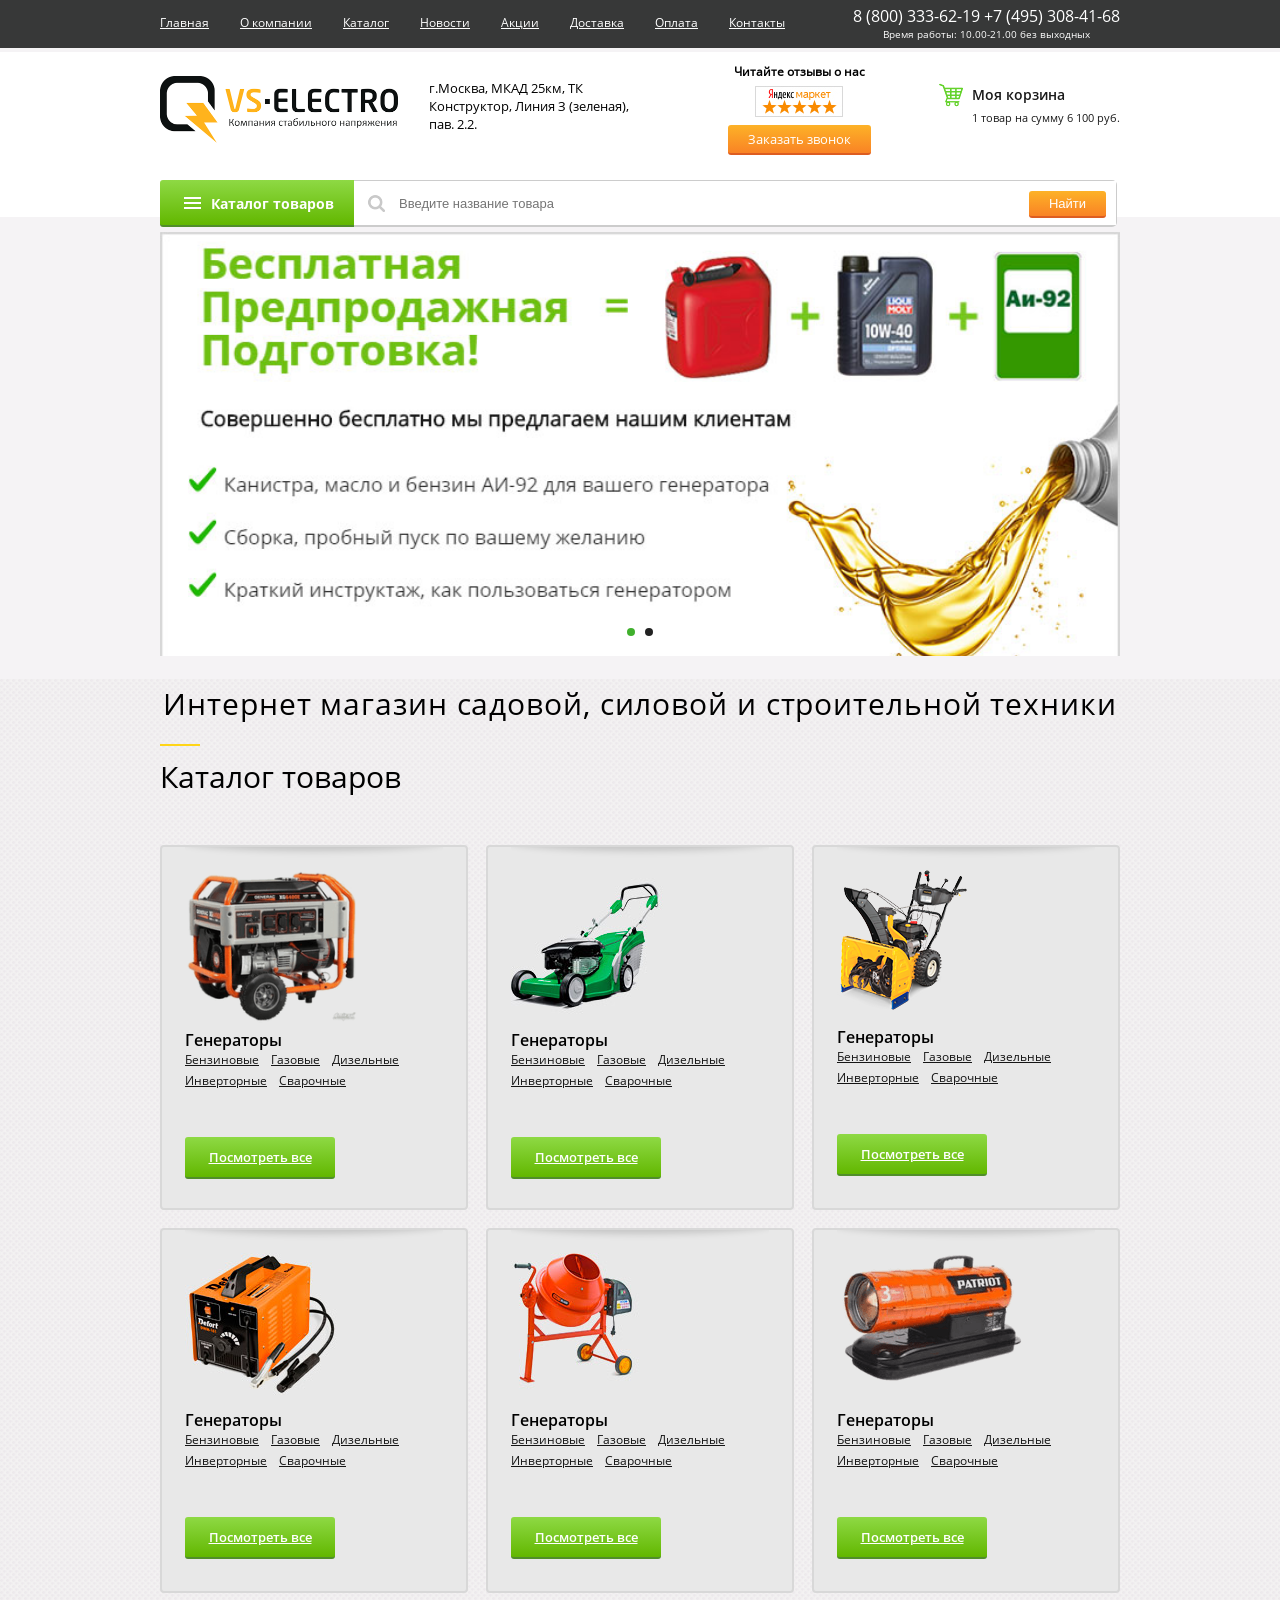
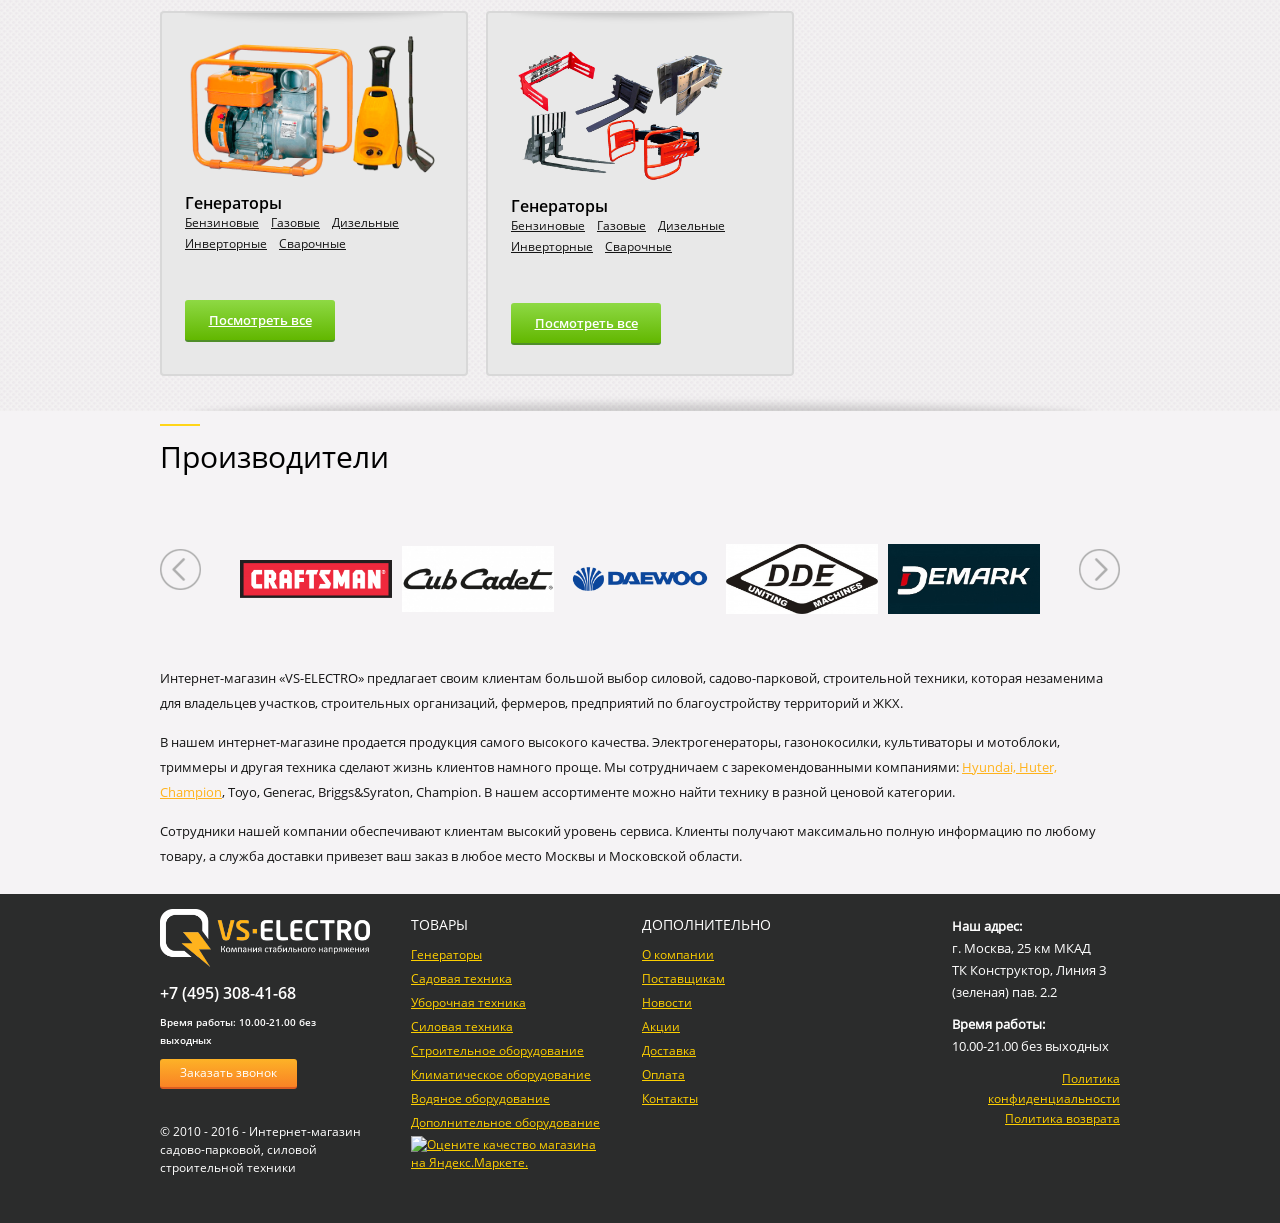
==== commit 77f9f5ef: "fix" ====
--- a/index.html
+++ b/index.html
@@ -1,7 +1,6 @@
 <!DOCTYPE html>
 <html lang="ru">
 <head>
-
   <meta charset="UTF-8">
   <meta http-equiv="X-UA-Compatible" content="IE=edge">
   <meta name="viewport" content="width=device-width, initial-scale=1.0">
@@ -18,648 +17,736 @@
   <script src="static/libs/html5shiv/html5shiv.min.js"></script>
   <script src="static/libs/respond/respond.min.js"></script>
   <![endif]-->
-
 </head>
 <body>
 
-  <div class="wrapper">
-    <div class="main">
-      <div class="all">
-
-        <div class="topbar-main">
+<div class="wrapper">
+  <div class="main">
+    <div class="all">
+      <div class="topbar-main">
+        <div class="container-wr">
+          <a href="" class="topmenu_xs">Меню</a>
+          <ul class="topmenu">
+            <li class="topmenu__item">
+              <a href="index.html" class="topmenu__link">Главная</a>
+            </li>
+            <li class="topmenu__item">
+              <a href="about.html" class="topmenu__link">О компании</a>
+            </li>
+            <li class="topmenu__item">
+              <a href="catalog.html" class="topmenu__link">Каталог</a>
+            </li>
+            <li class="topmenu__item">
+              <a href="news.html" class="topmenu__link">Новости</a>
+            </li>
+            <li class="topmenu__item">
+              <a href="akchii.html" class="topmenu__link">Акции</a>
+            </li>
+            <li class="topmenu__item">
+              <a href="dostavka.html" class="topmenu__link">Доставка</a>
+            </li>
+            <li class="topmenu__item">
+              <a href="oplata.html" class="topmenu__link">Оплата</a>
+            </li>
+            <li class="topmenu__item">
+              <a href="contacts.html" class="topmenu__link">Контакты</a>
+            </li>
+          </ul>
+          <div class="top-phone">
+            <span class="top-phone__span1">8 (800) 333-62-19</span>
+            <span class="top-phone__span2">+7 (495) 308-41-68</span>
+            <p>Время работы: 10.00-21.00 без выходных</p>
+          </div>
+        </div>
+      </div>
+
+      <div class="header-main">
+        <div class="container-wr">
+          <div class="header-logo">
+            <a href="">
+              <img src="static/img/logo.png"
+                   alt="Vs-electro - продажа силовой, садово-парковой, строительной техники и климатического оборудования">
+            </a>
+          </div>
+          <p class="header-time">
+            г.Москва, МКАД 25км, ТК <br> Конcтруктор, Линия З (зеленая), <br>
+            пав. 2.2.
+          </p>
+          <div class="yandex-rating">
+            <span>Читайте отзывы о нас</span>
+            <a class="yandex-rating__link" href="http://goo.gl/WHEJ3C" target="_blank">
+              <img src="static/img/rating_5_0.jpg"
+                   alt="Читайте отзывы покупателей и оценивайте качество магазина на Яндекс.Маркете"/>
+            </a>
+            <a href="#call-modal" class="header-call fancybox">Заказать звонок</a>
+          </div>
+          <div class="header-basket">
+            <a href="" class="header-basket__my">Моя корзина</a>
+            <a href="" class="basket-open">
+              1 товар на сумму <span>6 100 руб. </span>
+            </a>
+          </div>
+        </div>
+
+        <div class="header-bottom container-wr">
+
+          <div class="catalog-link">
+            <a href="" class="catalog-link__link">
+              Каталог товаров
+            </a>
+            <ul class="catalog-link__list">
+              <li>
+                <a href="">Генераторы</a>
+                <ul>
+                  <li><a href="">Бензиновые генераторы</a></li>
+                  <li><a href="">Газовые генераторы</a></li>
+                  <li><a href="">Дизельные генераторы</a></li>
+                  <li><a href="">Инверторные генераторы</a></li>
+                  <li><a href="">Сварочные генераторы</a></li>
+                </ul>
+              </li>
+              <li>
+                <a href="">Садовая техника</a>
+                <ul>
+                  <li><a href="">Аэраторы</a></li>
+                  <li><a href="">Газонокосилки</a></li>
+                  <li><a href="">Дровоколы</a></li>
+                  <li><a href="">Измельчители</a></li>
+                  <li><a href="">Культиваторы</a></li>
+                  <li><a href="">Мотоблоки</a></li>
+                  <li><a href="">Садовые тракторы</a></li>
+                  <li><a href="">Триммеры</a></li>
+                  <li><a href="">Цепные пилы</a></li>
+                </ul>
+              </li>
+              <li><a href="">Уборочная техника</a>
+                <ul>
+                  <li><a href="">Воздуходувки и садовые пылесосы</a></li>
+                  <li><a href="">Подметальные машины</a></li>
+                  <li><a href="">Снегоуборщики</a></li>
+                </ul>
+              </li>
+              <li><a href="">Силовая техника</a>
+                <ul>
+                  <li><a href="">Источники бесперебойного питания</a></li>
+                  <li><a href="">Компрессоры</a></li>
+                  <li><a href="">Пневмоинструменты</a></li>
+                  <li><a href="">Сварочное оборудование</a></li>
+                  <li><a href="">Стабилизаторы напряжения</a></li>
+                </ul>
+              </li>
+              <li><a href="">Строительное оборудование</a>
+                <ul>
+                  <li><a href="">Бетономешалки</a></li>
+                  <li><a href="">Виброплиты</a></li>
+                  <li><a href="">Мотобуры</a></li>
+                </ul>
+              </li>
+              <li><a href="">Климатическое оборудование</a>
+                <ul>
+                  <li><a href="">Тепловые завесы</a></li>
+                  <li><a href="">Тепловые пушки</a></li>
+                </ul>
+              </li>
+              <li><a href="">Водяное оборудование</a>
+                <ul>
+                  <li><a href="">Мойки</a></li>
+                  <li><a href="">Мотопомпы</a></li>
+                </ul>
+              </li>
+              <li><a href="">Дополнительное оборудование</a>
+                <ul>
+                  <li><a href="">Навеска для минитракторов</a></li>
+                  <li><a href="">Навеска для мотоблоков</a></li>
+                </ul>
+              </li>
+            </ul>
+          </div>
+
+          <form class="product-search">
+            <input type="text" placeholder="Введите название товара">
+            <button>Найти</button>
+          </form>
+        </div>
+      </div>
+
+      <div class="banners-main">
+        <div class="container-wr">
+          <ul class="banners-main-slider">
+            <li class="banners-main-slider__item" style="margin-top: 15px;">
+              <img src="static/img/banner1.jpg" width="821" height="372" alt="banner">
+            </li>
+            <li class="banners-main-slider__item" style="margin-top: 15px;">
+              <img src="static/img/banner1.jpg" width="821" height="372" alt="banner">
+            </li>
+          </ul>
+        </div>
+      </div>
+
+      <div class="content-main">
+        <div class="main-catalog">
           <div class="container-wr">
-            <a href="" class="topmenu_xs">Меню</a>
-            <ul class="topmenu">
-              <li class="topmenu__item">
-                <a href="index.html" class="topmenu__link">Главная</a>
-              </li>
-              <li class="topmenu__item">
-                <a href="about.html" class="topmenu__link">О компании</a>
-              </li>
-              <li class="topmenu__item">
-                <a href="catalog.html" class="topmenu__link">Каталог</a>
-              </li>
-              <li class="topmenu__item">
-                <a href="news.html" class="topmenu__link">Новости</a>
-              </li>
-              <li class="topmenu__item">
-                <a href="akchii.html" class="topmenu__link">Акции</a>
-              </li>
-              <li class="topmenu__item">
-                <a href="dostavka.html" class="topmenu__link">Доставка</a>
-              </li>
-              <li class="topmenu__item">
-                <a href="oplata.html" class="topmenu__link">Оплата</a>
-              </li>
-              <li class="topmenu__item">
-                <a href="contacts.html" class="topmenu__link">Контакты</a>
+            <h1 class="content-main__title">Интернет магазин садовой, силовой и строительной техники</h1>
+            <h2 class="title-line">Каталог товаров</h2>
+
+            <ul class="catalog-list">
+              <li class="catalog-item">
+                <div class="img">
+                  <div>
+                    <img src="static/img/catalog-item-img1.png" alt="img">
+                  </div>
+                </div>
+                <div>
+                  <h3>Генераторы</h3>
+                  <ul class="clearfix">
+                    <li><a href="">Бензиновые</a></li>
+                    <li><a href="">Газовые</a></li>
+                    <li><a href="">Дизельные</a></li>
+                    <li><a href="">Инверторные</a></li>
+                    <li><a href="">Сварочные</a></li>
+                  </ul>
+                  <a href="" class="catalog-item__more">Посмотреть все</a>
+                </div>
+              </li>
+              <li class="catalog-item">
+                <div class="img">
+                  <div>
+                    <img src="static/img/catalog-item-img2.jpg" alt="img">
+                  </div>
+                </div>
+                <div>
+                  <h3>Генераторы</h3>
+                  <ul class="clearfix">
+                    <li><a href="">Бензиновые</a></li>
+                    <li><a href="">Газовые</a></li>
+                    <li><a href="">Дизельные</a></li>
+                    <li><a href="">Инверторные</a></li>
+                    <li><a href="">Сварочные</a></li>
+                  </ul>
+                  <a href="" class="catalog-item__more">Посмотреть все</a>
+                </div>
+              </li>
+              <li class="catalog-item">
+                <div class="img">
+                  <div>
+                    <img src="static/img/catalog-item-img3.png" alt="img">
+                  </div>
+                </div>
+                <div>
+                  <h3>Генераторы</h3>
+                  <ul class="clearfix">
+                    <li><a href="">Бензиновые</a></li>
+                    <li><a href="">Газовые</a></li>
+                    <li><a href="">Дизельные</a></li>
+                    <li><a href="">Инверторные</a></li>
+                    <li><a href="">Сварочные</a></li>
+                  </ul>
+                  <a href="" class="catalog-item__more">Посмотреть все</a>
+                </div>
+              </li>
+              <li class="catalog-item">
+                <div class="img">
+                  <div>
+                    <img src="static/img/catalog-item-img4.jpg" alt="img">
+                  </div>
+                </div>
+                <div>
+                  <h3>Генераторы</h3>
+                  <ul class="clearfix">
+                    <li><a href="">Бензиновые</a></li>
+                    <li><a href="">Газовые</a></li>
+                    <li><a href="">Дизельные</a></li>
+                    <li><a href="">Инверторные</a></li>
+                    <li><a href="">Сварочные</a></li>
+                  </ul>
+                  <a href="" class="catalog-item__more">Посмотреть все</a>
+                </div>
+              </li>
+              <li class="catalog-item">
+                <div class="img">
+                  <div>
+                    <img src="static/img/catalog-item-img5.jpg" alt="img">
+                  </div>
+                </div>
+                <div>
+                  <h3>Генераторы</h3>
+                  <ul class="clearfix">
+                    <li><a href="">Бензиновые</a></li>
+                    <li><a href="">Газовые</a></li>
+                    <li><a href="">Дизельные</a></li>
+                    <li><a href="">Инверторные</a></li>
+                    <li><a href="">Сварочные</a></li>
+                  </ul>
+                  <a href="" class="catalog-item__more">Посмотреть все</a>
+                </div>
+              </li>
+              <li class="catalog-item">
+                <div class="img">
+                  <div>
+                    <img src="static/img/catalog-item-img6.png" alt="img">
+                  </div>
+                </div>
+                <div>
+                  <h3>Генераторы</h3>
+                  <ul class="clearfix">
+                    <li><a href="">Бензиновые</a></li>
+                    <li><a href="">Газовые</a></li>
+                    <li><a href="">Дизельные</a></li>
+                    <li><a href="">Инверторные</a></li>
+                    <li><a href="">Сварочные</a></li>
+                  </ul>
+                  <a href="" class="catalog-item__more">Посмотреть все</a>
+                </div>
+              </li>
+              <li class="catalog-item">
+                <div class="img">
+                  <div>
+                    <img src="static/img/catalog-item-img7.png" alt="img">
+                  </div>
+                </div>
+                <div>
+                  <h3>Генераторы</h3>
+                  <ul class="clearfix">
+                    <li><a href="">Бензиновые</a></li>
+                    <li><a href="">Газовые</a></li>
+                    <li><a href="">Дизельные</a></li>
+                    <li><a href="">Инверторные</a></li>
+                    <li><a href="">Сварочные</a></li>
+                  </ul>
+                  <a href="" class="catalog-item__more">Посмотреть все</a>
+                </div>
+              </li>
+              <li class="catalog-item">
+                <div class="img">
+                  <div>
+                    <img src="static/img/catalog-item-img8.png" alt="img">
+                  </div>
+                </div>
+                <div>
+                  <h3>Генераторы</h3>
+                  <ul class="clearfix">
+                    <li><a href="">Бензиновые</a></li>
+                    <li><a href="">Газовые</a></li>
+                    <li><a href="">Дизельные</a></li>
+                    <li><a href="">Инверторные</a></li>
+                    <li><a href="">Сварочные</a></li>
+                  </ul>
+                  <a href="" class="catalog-item__more">Посмотреть все</a>
+                </div>
               </li>
             </ul>
-            <div class="top-phone">
-              <span class="top-phone__span1">8 (800) 333-62-19</span>
-              <span class="top-phone__span2">+7 (495) 308-41-68</span>
-              <p>Время работы: 10.00-21.00 без выходных</p>
-            </div>
+
           </div>
         </div>
-
-        <div class="header-main">
+        <div class="main-manufacturers">
           <div class="container-wr">
-            <div class="header-logo">
-              <a href="">
-                <img src="static/img/logo.png" alt="Vs-electro - продажа силовой, садово-парковой, строительной техники и климатического оборудования">
-              </a>
-            </div>
-            <p class="header-time">
-              г.Москва, МКАД 25км, ТК <br> Конcтруктор, Линия З (зеленая), <br>
-              пав. 2.2.
-            </p>
-            <div class="yandex-rating">
-              <span>Читайте отзывы о нас</span>
-              <a class="yandex-rating__link" href="http://goo.gl/WHEJ3C" target="_blank">
-                <img src="static/img/rating_5_0.jpg" alt="Читайте отзывы покупателей и оценивайте качество магазина на Яндекс.Маркете" />
-              </a>
-              <a href="#call-modal" class="header-call fancybox">Заказать звонок</a>
-            </div>
-            <div class="header-basket">
-              <a href="" class="header-basket__my">Моя корзина</a>
-              <a href="" class="basket-open">
-                1 товар на сумму <span>6 100 руб. </span>
-              </a>
-            </div>
-          </div>
-
-          <div class="header-bottom container-wr">
-
-            <div class="catalog-link">
-              <a href="" class="catalog-link__link">
-                Каталог товаров
-              </a>
-              <ul class="catalog-link__list">
-                <li>
-                  <a href="">Генераторы</a>
-                  <ul>
-                    <li><a href="">Бензиновые генераторы</a></li>
-                    <li><a href="">Газовые генераторы</a></li>
-                    <li><a href="">Дизельные генераторы</a></li>
-                    <li><a href="">Инверторные генераторы</a></li>
-                    <li><a href="">Сварочные генераторы</a></li>
-                  </ul>
-                </li>
-                <li>
-                  <a href="">Садовая техника</a>
-                  <ul>
-                    <li><a href="">Аэраторы</a></li>
-                    <li><a href="">Газонокосилки</a></li>
-                    <li><a href="">Дровоколы</a></li>
-                    <li><a href="">Измельчители</a></li>
-                    <li><a href="">Культиваторы</a></li>
-                    <li><a href="">Мотоблоки</a></li>
-                    <li><a href="">Садовые тракторы</a></li>
-                    <li><a href="">Триммеры</a></li>
-                    <li><a href="">Цепные пилы</a></li>
-                  </ul>
-                </li>
-                <li><a href="">Уборочная техника</a>
-                  <ul>
-                    <li><a href="">Воздуходувки и садовые пылесосы</a></li>
-                    <li><a href="">Подметальные машины</a></li>
-                    <li><a href="">Снегоуборщики</a></li>
-                  </ul>
-                </li>
-                <li><a href="">Силовая техника</a>
-                  <ul>
-                    <li><a href="">Источники бесперебойного питания</a></li>
-                    <li><a href="">Компрессоры</a></li>
-                    <li><a href="">Пневмоинструменты</a></li>
-                    <li><a href="">Сварочное оборудование</a></li>
-                    <li><a href="">Стабилизаторы напряжения</a></li>
-                  </ul>
-                </li>
-                <li><a href="">Строительное оборудование</a>
-                  <ul>
-                    <li><a href="">Бетономешалки</a></li>
-                    <li><a href="">Виброплиты</a></li>
-                    <li><a href="">Мотобуры</a></li>
-                  </ul>
-                </li>
-                <li><a href="">Климатическое оборудование</a>
-                  <ul>
-                    <li><a href="">Тепловые завесы</a></li>
-                    <li><a href="">Тепловые пушки</a></li>
-                  </ul>
-                </li>
-                <li><a href="">Водяное оборудование</a>
-                  <ul>
-                    <li><a href="">Мойки</a></li>
-                    <li><a href="">Мотопомпы</a></li>
-                  </ul>
-                </li>
-                <li><a href="">Дополнительное оборудование</a>
-                  <ul>
-                    <li><a href="">Навеска для минитракторов</a></li>
-                    <li><a href="">Навеска для мотоблоков</a></li>
-                  </ul>
-                </li>
+            <h2 class="title-line">Производители</h2>
+            <div class="manufacturers-slider-wr">
+              <div class="manufacturers-slider-wr__prev"></div>
+              <div class="manufacturers-slider-wr__next"></div>
+              <ul class="manufacturers-slider">
+                <li><img src="static/img/manuf1.png" alt=""></li>
+                <li><img src="static/img/manuf2.jpg" alt=""></li>
+                <li><img src="static/img/manuf3.png" alt=""></li>
+                <li><img src="static/img/manuf4.jpg" alt=""></li>
+                <li><img src="static/img/manuf5.jpg" alt=""></li>
+                <li><img src="static/img/manuf6.png" alt=""></li>
+                <li><img src="static/img/manuf7.jpg" alt=""></li>
+                <li><img src="static/img/manuf8.jpg" alt=""></li>
+                <li><img src="static/img/manuf9.png" alt=""></li>
+                <li><img src="static/img/manuf10.jpg" alt=""></li>
+                <li><img src="static/img/manuf11.png" alt=""></li>
+                <li><img src="static/img/manuf12.jpg" alt=""></li>
+                <li><img src="static/img/manuf13.png" alt=""></li>
+                <li><img src="static/img/manuf14.jpg" alt=""></li>
+                <li><img src="static/img/manuf15.jpg" alt=""></li>
+                <li><img src="static/img/manuf16.jpeg" alt=""></li>
+                <li><img src="static/img/manuf17.jpg" alt=""></li>
+                <li><img src="static/img/manuf18.jpg" alt=""></li>
+                <li><img src="static/img/manuf19.gif" alt=""></li>
               </ul>
             </div>
-
-            <form class="product-search">
-              <input type="text" placeholder="Введите название товара">
-              <button>Найти</button>
-            </form>
-          </div>
-
+          </div>
         </div>
 
-        <div class="banners-main">
+        <div class="bottom-content">
           <div class="container-wr">
-            <ul class="banners-main-slider">
-              <li class="banners-main-slider__item" style="margin-top: 15px;">
-                <img src="static/img/banner1.jpg" width="821" height="372" alt="banner">
-              </li>
-              <li class="banners-main-slider__item" style="margin-top: 15px;">
-                <img src="static/img/banner1.jpg" width="821" height="372" alt="banner">
-              </li>
-            </ul>
+            <p>
+              Интернет-магазин «VS-ELECTRO» предлагает своим клиентам большой выбор силовой, садово-парковой,
+              строительной техники, которая незаменима для владельцев участков, строительных организаций, фермеров,
+              предприятий по благоустройству территорий и ЖКХ.
+            </p>
+            <p>
+              В нашем интернет-магазине продается продукция самого высокого качества. Электрогенераторы, газонокосилки,
+              культиваторы и мотоблоки, триммеры и другая техника сделают жизнь клиентов намного проще.
+              Мы сотрудничаем с зарекомендованными компаниями: <a href="">Hyundai, Huter, Champion</a>, Toyo, Generac,
+              Briggs&Syraton,
+              Champion. В нашем ассортименте можно найти технику в разной ценовой категории.
+            </p>
+            <p>
+              Сотрудники нашей компании обеспечивают клиентам высокий уровень сервиса. Клиенты получают максимально
+              полную информацию по любому товару, а служба доставки привезет ваш заказ в любое место
+              Москвы и Московской области.
+            </p>
           </div>
         </div>
-
-        <div class="content-main">
-          <div class="main-catalog">
-            <div class="container-wr">
-              <h1 class="content-main__title">Интернет магазин садовой, силовой и строительной техники</h1>
-              <h2 class="title-line">Каталог товаров</h2>
-
-              <ul class="catalog-list">
-                <li class="catalog-item">
-                  <div class="img">
-                    <div>
-                      <img src="static/img/catalog-item-img1.png">
-                    </div>
-                  </div>
-                  <div>
-                    <h3>Генераторы</h3>
-                    <ul class="clearfix" style="height: 88px;">
-                      <li><a href="">Бензиновые</a></li>
-                      <li><a href="">Газовые</a></li>
-                      <li><a href="">Дизельные</a></li>
-                      <li><a href="">Инверторные</a></li>
-                      <li><a href="">Сварочные</a></li>
-                    </ul>
-                    <a href="" class="catalog-item__more">Посмотреть все</a>
-                  </div>
-                </li>
-                <li class="catalog-item">
-                  <div class="img">
-                    <div>
-                      <img src="static/img/catalog-item-img2.jpg">
-                    </div>
-                  </div>
-                  <div>
-                    <h3>Генераторы</h3>
-                    <ul class="clearfix" style="height: 88px;">
-                      <li><a href="">Бензиновые</a></li>
-                      <li><a href="">Газовые</a></li>
-                      <li><a href="">Дизельные</a></li>
-                      <li><a href="">Инверторные</a></li>
-                      <li><a href="">Сварочные</a></li>
-                    </ul>
-                    <a href="" class="catalog-item__more">Посмотреть все</a>
-                  </div>
-                </li>
-                <li class="catalog-item">
-                  <div class="img">
-                    <div>
-                      <img src="static/img/catalog-item-img3.png">
-                    </div>
-                  </div>
-                  <div>
-                    <h3>Генераторы</h3>
-                    <ul class="clearfix" style="height: 88px;">
-                      <li><a href="">Бензиновые</a></li>
-                      <li><a href="">Газовые</a></li>
-                      <li><a href="">Дизельные</a></li>
-                      <li><a href="">Инверторные</a></li>
-                      <li><a href="">Сварочные</a></li>
-                    </ul>
-                    <a href="" class="catalog-item__more">Посмотреть все</a>
-                  </div>
-                </li>
-                <li class="catalog-item">
-                  <div class="img">
-                    <div>
-                      <img src="static/img/catalog-item-img4.jpg">
-                    </div>
-                  </div>
-                  <div>
-                    <h3>Генераторы</h3>
-                    <ul class="clearfix" style="height: 88px;">
-                      <li><a href="">Бензиновые</a></li>
-                      <li><a href="">Газовые</a></li>
-                      <li><a href="">Дизельные</a></li>
-                      <li><a href="">Инверторные</a></li>
-                      <li><a href="">Сварочные</a></li>
-                    </ul>
-                    <a href="" class="catalog-item__more">Посмотреть все</a>
-                  </div>
-                </li>
-                <li class="catalog-item">
-                  <div class="img">
-                    <div>
-                      <img src="static/img/catalog-item-img5.jpg">
-                    </div>
-                  </div>
-                  <div>
-                    <h3>Генераторы</h3>
-                    <ul class="clearfix" style="height: 88px;">
-                      <li><a href="">Бензиновые</a></li>
-                      <li><a href="">Газовые</a></li>
-                      <li><a href="">Дизельные</a></li>
-                      <li><a href="">Инверторные</a></li>
-                      <li><a href="">Сварочные</a></li>
-                    </ul>
-                    <a href="" class="catalog-item__more">Посмотреть все</a>
-                  </div>
-                </li>
-                <li class="catalog-item">
-                  <div class="img">
-                    <div>
-                      <img src="static/img/catalog-item-img6.png">
-                    </div>
-                  </div>
-                  <div>
-                    <h3>Генераторы</h3>
-                    <ul class="clearfix" style="height: 88px;">
-                      <li><a href="">Бензиновые</a></li>
-                      <li><a href="">Газовые</a></li>
-                      <li><a href="">Дизельные</a></li>
-                      <li><a href="">Инверторные</a></li>
-                      <li><a href="">Сварочные</a></li>
-                    </ul>
-                    <a href="" class="catalog-item__more">Посмотреть все</a>
-                  </div>
-                </li>
-                <li class="catalog-item">
-                  <div class="img">
-                    <div>
-                      <img src="static/img/catalog-item-img7.png">
-                    </div>
-                  </div>
-                  <div>
-                    <h3>Генераторы</h3>
-                    <ul class="clearfix" style="height: 88px;">
-                      <li><a href="">Бензиновые</a></li>
-                      <li><a href="">Газовые</a></li>
-                      <li><a href="">Дизельные</a></li>
-                      <li><a href="">Инверторные</a></li>
-                      <li><a href="">Сварочные</a></li>
-                    </ul>
-                    <a href="" class="catalog-item__more">Посмотреть все</a>
-                  </div>
-                </li>
-                <li class="catalog-item">
-                  <div class="img">
-                    <div>
-                      <img src="static/img/catalog-item-img8.png">
-                    </div>
-                  </div>
-                  <div>
-                    <h3>Генераторы</h3>
-                    <ul class="clearfix" style="height: 88px;">
-                      <li><a href="">Бензиновые</a></li>
-                      <li><a href="">Газовые</a></li>
-                      <li><a href="">Дизельные</a></li>
-                      <li><a href="">Инверторные</a></li>
-                      <li><a href="">Сварочные</a></li>
-                    </ul>
-                    <a href="" class="catalog-item__more">Посмотреть все</a>
-                  </div>
-                </li>
-              </ul>
-
-            </div>
-          </div>
-          <div class="main-manufacturers">
-            <div class="container-wr">
-              <h2 class="title-line">Производители</h2>
-              <div class="manufacturers-slider-wr">
-                <div class="manufacturers-slider-wr__prev"></div>
-                <div class="manufacturers-slider-wr__next"></div>
-                <ul class="manufacturers-slider">
-                  <li><img src="static/img/manuf1.png" alt=""></li>
-                  <li><img src="static/img/manuf2.jpg" alt=""></li>
-                  <li><img src="static/img/manuf3.png" alt=""></li>
-                  <li><img src="static/img/manuf4.jpg" alt=""></li>
-                  <li><img src="static/img/manuf5.jpg" alt=""></li>
-                  <li><img src="static/img/manuf6.png" alt=""></li>
-                  <li><img src="static/img/manuf7.jpg" alt=""></li>
-                  <li><img src="static/img/manuf8.jpg" alt=""></li>
-                  <li><img src="static/img/manuf9.png" alt=""></li>
-                  <li><img src="static/img/manuf10.jpg" alt=""></li>
-                  <li><img src="static/img/manuf11.png" alt=""></li>
-                  <li><img src="static/img/manuf12.jpg" alt=""></li>
-                  <li><img src="static/img/manuf13.png" alt=""></li>
-                  <li><img src="static/img/manuf14.jpg" alt=""></li>
-                  <li><img src="static/img/manuf15.jpg" alt=""></li>
-                  <li><img src="static/img/manuf16.jpeg" alt=""></li>
-                  <li><img src="static/img/manuf17.jpg" alt=""></li>
-                  <li><img src="static/img/manuf18.jpg" alt=""></li>
-                  <li><img src="static/img/manuf19.gif" alt=""></li>
-                </ul>
-              </div>
-            </div>
-          </div>
-
-          <div class="bottom-content">
-            <div class="container-wr">
-              <p>
-                Интернет-магазин «VS-ELECTRO» предлагает своим клиентам большой выбор силовой, садово-парковой,
-                строительной техники, которая незаменима для владельцев участков, строительных организаций, фермеров,
-                предприятий по благоустройству территорий и ЖКХ.
-              </p>
-              <p>
-                В нашем интернет-магазине продается продукция самого высокого качества.  Электрогенераторы, газонокосилки,
-                культиваторы и мотоблоки, триммеры и другая техника сделают жизнь клиентов намного проще.
-                Мы сотрудничаем с зарекомендованными компаниями: <a href="">Hyundai, Huter, Champion</a>, Toyo, Generac, Briggs&Syraton,
-                Champion. В нашем ассортименте можно найти  технику в разной ценовой категории.
-              </p>
-              <p>
-                Сотрудники нашей компании обеспечивают клиентам высокий уровень сервиса. Клиенты получают максимально
-                полную информацию по любому товару, а служба доставки привезет ваш заказ в любое место
-                Москвы и Московской области.
-              </p>
-            </div>
-          </div>
-        </div>
-
       </div>
     </div>
-
-    <div class="footer">
-
-      <div class="hidden-modals">
-        <div id="call-modal">
-          <h4>Заказать звонок</h4>
-          <form action="" class="" method="POST">
-            <input type="text" class="myphone" placeholder="Введите Ваш телефон*" required>
-            <button>Заказать звонок</button>
-          </form>
-        </div>
-        <div id="bron-modal">
-          <h4>Забронировать</h4>
-          <p>Дизельный генератор DDE DPG1101i</p>
-          <form action="" method="POST">
-            <div class="">
-              <input type="text" name="" placeholder="Введите Ваше имя*" required>
-              <input type="text" class="myphone" name="" placeholder="Введите Ваш телефон*" required>
-            </div>
-            <div class="btn-group">
-              <button>Забронировать</button>
-            </div>
-          </form>
-        </div>
-        <div id="consalt-modal">
-          <h4>Проконсультироваться</h4>
-          <form action="" method="POST">
-            <div class="">
-              <input type="text" name="name" placeholder="Введите Ваше имя*" required="">
-              <input type="text" class="myphone" name="phone" placeholder="Введите Ваш телефон*" required="">
-              <textarea name="1" placeholder="Введите Ваш вопрос*" required=""></textarea>
-            </div>
-            <div class="btn-group">
-              <button>Отправить</button>
-            </div>
-          </form>
-        </div>
-        <div id="politconf-modal">
-          <h4>Политика конфиденциальности</h4>
-
-          <p>Интернет-магазин «vs-electro.ru» ценит доверие своих клиентов и заботится о сохранении их личных
-            (персональных) данных в тайне от мошенников и третьих лиц. Эта Политика конфиденциальности разработана для
-            того, чтобы данные, предоставленные клиентами, были в сохранности и защищались от доступа третьих лиц.
-            Интернет-магазин собирает ваши личные (персональные) сведения исключительно для того, чтобы совершенствовать
-            качество обслуживания и эффективность нашего взаимодействия.</p>
-
-          1. Общие вопросы
-
-          1.1. Настоящая Политика конфиденциальности описывает методы использования и хранения интернет-магазином «vs-electro.ru» конфиденциальной информации клиентов, посещающих сайт vs-electro.ru.
-
-          1.2. Предоставляя интернет-магазину «vs-electro.ru» информацию частного характера через сайт vs-electro.ru, клиент свободно, своей волей дает согласие на передачу, использование и раскрытие его персональных данных согласно условиям настоящей Политики конфиденциальности.
-
-          1.3. Настоящая Политика конфиденциальности применяется только в отношении информации частного характера, полученной через данный сайт. Информация частного характера – это информация, позволяющая при ее использовании отдельно или в комбинации с другой доступной интернет-магазину информацией идентифицировать персональные данные клиента.
-
-          1.4. Сайт не содержит материалов, неприемлемых для детей и подростков младше 14 лет. Однако они не могут передавать никакие личные данные через интернет без согласия одного из родителей или опекуна. Интернет-магазин «vs-electro.ru» гарантирует, что сознательно не собирает и не хранит никаких личных данных, связанных с несовершеннолетними лицами.
-
-          1.5. На сайте vs-electro.ru  могут иметься ссылки, позволяющие перейти на другие сайты. Интернет-магазин не несет ответственности за сведения, публикуемые на этих сайтах, и предоставляет ссылки на них только в целях обеспечения удобства клиентов. На сайте vs-electro.ru  не публикуются преднамеренно ссылки на интернет-ресурсы, которые могут привести к повреждению компьютера клиента или заражению его вирусами.
-
-          2. Данные, которые получает интернет-магазин
-
-          2.1. Если пользователь не зарегистрирован на сайте, просмотр содержимого на ресурсе – анонимный. Серверы сайта vs-electro.ru могут собирать для статистики информацию о типе браузера, компьютера и операционной системы, а также IP-адрес.
-
-          2.2. Какие данные зарегистрированных пользователей собираются и сохраняются?
-
-          2.2.1. Персональная информация, а также любая другая информация, которую клиенты сознательно и добровольно передают в процессе регистрации и использования сайта:
-
-          фамилия, имя, отчество;
-          e-mail;
-          мобильный телефон;
-          пароль – аналог собственноручной подписи;
-          для юридических лиц дополнительно: наименование организации,
-          идентификационный номер налогоплательщика (ИНН), код причины постановки на учет (КПП).
-          Если заказ был отправлен ошибочно по причине с предоставления недостоверных данных, интернет-магазин «vs-electro.ru» снимает с себя всякую ответственность за доставку такого заказа.
-
-          Аналогом собственноручной подписи клиента является пароль доступа к его учетной записи. Все действия, совершенные в системе с использованием аналога собственноручной подписи пользователя, признаются совершенными лично пользователем. Клиент несет полную ответственность за сохранность и неразглашение данных аналога собственноручной подписи.
-
-          С какой целью собирается: для регистрации пользователя на сайте, принятия, обработки и доставки заказа; осуществления обратной связи с клиентом, предоставления клиентской поддержки; оповещения об изменениях в работе наших служб; предоставления, с согласия клиента, предложений и информации об акциях, поступлениях новинок, рекламных рассылок.
-
-          Пользователь может изменять, обновлять или удалять свои персональные данные в Личном кабинете. Интернет-магазин вправе удалять любую информацию, содержащую личные данные пользователей сайта.
-
-          2.2.2. Данные из cookies-файлов. Это небольшие текстовые файлы, в которых после посещения нашего сайта сохраняется информация о действиях клиента на ресурсе. Эти файлы не влияют на операционную систему компьютера.
-
-          С какой целью собираются: благодаря cookies-файлам пользователю не нужно каждый раз вводить имя и пароль, чтобы зайти в Личный кабинет. Сохраняются все настройки, например, регион, и индивидуальные предпочтения. Интернет-магазин использует эту информацию для ведения статистики о пользователях и их запросах. Эти исследования помогают интернет-магазину анализировать, оценивать, улучшать свою работу, повышать качество продуктов и услуг, совершенствовать механизмы общения с клиентами.
-
-          Клиент может удалить cookies-файлы после посещения сайта vs-electro.ru. Однако в этом случае интернет-магазин «vs-electro.ru» не несет ответственности за ненадлежащее качество работы ресурса.
-
-          2.2.3. Информация от браузера – данные, которые браузер автоматически отправляет серверу, например: IP-адрес, историю последних посещений, название операционной системы, название и версию программы, через которую клиент осуществляет выход в интернет, дату и время посещения сайта пользователем. Можно запретить браузеру передавать подобную информацию путем изменения настроек.
-
-          С какой целью собирается: интернет-магазин ведет статистику посещений для функционирования своих серверов и учета собственного трафика. В данном случае собранная статистическая информация не ассоциируется с конкретными пользователями и обрабатывается только в виде обобщенной статистики. IP-адрес клиента и время доступа к системе, в соответствии с пользовательским идентификатором, сохраняются в базе данных в целях предотвращения мошенничества.
-
-          2.2.4. Информация от третьих лиц – это частные данные, которые предоставляют интернет-магазину партнеры, поставщики или иная третья сторона, например, информация об успешном проведении платежа. С какой целью собирается: для выполнения обязательств интернет-магазина по оформлению и доставке товара клиенту, обработки и получения платежей или уведомления клиента о состоянии его заказа.
-
-          2.3. На сайте vs-electro.ru пользователь может оставлять отзывы к товарам. В этом случае он обязан помнить, что информация личного характера, которую он сообщает в этих разделах сайта, видна другим пользователям. Поэтому интернет-магазин рекомендует соблюдать осторожность в общении.
-
-          3. Охрана личной информации пользователей
-
-          3.1. Интернет-магазин «vs-electro.ru» никогда и ни при каких обстоятельствах не сообщает третьим лицам личную (персональную) информацию о своих клиентах, кроме случаев, предписанных Федеральным законом от 27.07.2006 г. № 152-ФЗ «О персональных данных», или когда клиент добровольно соглашается на передачу информации.
-
-          3.2. Интернет-магазин имеет право использовать другие компании и частных лиц для выполнения определенных видов работ, например: доставка посылок, почты и сообщений по электронной почте, удаление дублированной информации из списков клиентов, анализ данных, предоставление маркетинговых услуг, обработка платежей по кредитным картам. Эти юридические/физические лица имеют доступ к личной информации пользователей, только когда это необходимо для выполнения их функций. Данная информация не может быть использована ими в других целях.
-
-          3.3. Интернет-магазин реализует мероприятия по защите личных (персональных) данных клиентов в следующих направлениях:
-
-          предотвращение утечки информации, содержащей личные (персональные) данные, по техническим каналам связи и иными способами;
-          предотвращение несанкционированного доступа к информации, содержащей личные (персональные) данные, специальных воздействий на такую информацию (носителей информации) в целях ее добывания, уничтожения, искажения и блокирования доступа к ней;
-          защита от вредоносных программ;
-          обнаружение вторжений и компьютерных атак.
-          4. Время хранения информации
-
-          Интернет-магазин хранит частную информацию клиентов ровно столько времени, сколько она остается необходимой для достижения тех целей, ради которых она была изначально получена, или других законных целей, за исключением случаев, когда более длительный период хранения информации необходим в соответствии с законодательством либо разрешен им.
-
-          5. Безопасность банковских карт
-
-          При оплате заказов в интернет-магазине «vs-electro.ru» с помощью кредитных карт все операции с ними проходят на стороне банков в специальных защищенных режимах. Никакая конфиденциальная информация о банковских картах, кроме уведомления о произведенном платеже, в интернет-магазин не передается и передана быть не может.
-
-          6. Сотрудничество с государственными органами
-
-          Существуют ограниченные условия, при которых интернет-магазин «vs-electro.ru» может предоставить информацию частного характера из своих баз данных сторонним третьим лицам:
-
-          в целях удовлетворения требований, запросов или распоряжения суда;
-          в целях сотрудничества с правоохранительными, следственными или другими государственными органами. При этом интернет-магазин оставляет за собой право сообщать в государственные органы о любой противоправной деятельности без уведомления пользователя об этом;
-          в целях предотвращения или расследования предполагаемого правонарушения, например, мошенничества или кражи идентификационных данных;
-          в целях защиты юридических прав, прав собственности или безопасности сайта, сотрудников интернет-магазина, агентов, других пользователей и общества в целом.
-          7. Внесение изменений и дополнений
-
-          Все изменения положений или условий политики использования личной информации будут отражены в этом документе. Интернет-магазин «vs-electro.ru» оставляет за собой право вносить изменения в те или иные разделы данного документа в любое время без предварительного уведомления, разместив обновленную версию настоящей Политики конфиденциальности на сайте на этой странице. С момента ее опубликования пользователи подчиняются новым условиям Политики конфиденциальности.
-
-        </div>
-        <div id="politvozr-modal">
-          <h4>Политика возврата</h4>
-
-          <p>
-            <strong>Взаимоотношения магазина и покупателей регулируются Гражданским Кодексом Российской Федерации,
-              законом "О защите прав потребителей" и другими законодательными актами, действующими на момент их
-              возникновения.</strong>
-          </p>
-
-          <p>
-            Просим Вас принять к сведению, что  согласно закону о защите прав потребителя (статья 26.1. Дистанционный способ продажи товара), покупатель вправе отказаться от товара в любое время до его передачи, а после передачи товара в течении 7 дней. Возврат товара надлежащего качества в течении 7 дней возможен в случае, если сохранены его товарный вид, потребительские свойства, а также документ, подтверждающий факт и условия покупки указанного товара. При отказе потребителя от товара продавец должен возвратить ему денежную сумму, уплаченную потребителем по чеку, за исключением расходов продавца на доставку от потребителя возвращенного товара, не позднее чем через 10 дней со дня предъявления соответствующего требования. В случае если в приобретенном покупателем изделии не выявилось каких-либо дефектов в течение первых 7 дней, которые даются для проверки качества товара, с момента покупки изделия, все дальнейшее обслуживание идет только в сертифицированных сервисных центрах производителя изделия согласно условиям, указанным в гарантийном талоне производителя, который выдавался Вам при покупке.
-            Количество заводского брака в продаваемой нами технике минимально, так как мы работаем с официальными поставщиками продукции, но, к сожалению, и у самых известных производителей бывает брак, который как раз и проявляется в первые недели после покупки. Закон о Защите Прав Потребителей регулирует этот момент и технически сложные изделия покупатель может бесплатно отремонтировать или по акту - направлению из сервисного центра, обменять. Однако, требуется время для юридической фиксации момента наличия брака, т.е. нужно выяснить, имеет ли место неисправность и по чьей вине она произошла. В соответствии с п. 5 ст. 18 Закона "О защите прав потребителей"  vs-electro.ru  вправе, вне зависимости от Вашего желания, провести проверку качества и экспертизу товара в сервисном центре. Если неисправность все же зафиксирована, то необходимо время для проведения экспертизы, чтобы определить причины поломки и только после этого производится ремонт, замена или возврат.
-          </p>
-
-          <p>
-            <strong> Компания vs-electro.ru не несет ответственности за:</strong>
-          </p>
-          <p> - абсолютную точность информации, касающуюся товаров или услуг, которую предоставляет ей другие  компании;</p>
-          <p>- за возникшие проблемы, которые могут возникнуть вследствие неверного использования информации находящейся на сайте vs-electro.ru;</p>
-          <p>- последствия, возникшие в результате невозможности применения информации, находящейся на сайте vs-electro.ru.</p>
-          <p>  Характеристики инструментов, которые представлены в нашем магазине, подвергаются постоянным изменениям, поэтому описание конкретного товара на сайте может не совпадать с реальными параметрами изделия, находящегося в продаже. Во избежание спорных ситуаций, требуйте дополнительной информации во время размещения заказа.</p>
-          <p>Сайт vs-electro.ru допускает наличие ошибочной либо неточной информации, находящейся на сайте. Чтобы избежать недоразумений, получайте информацию о интересующем Вас товаре на сайте производителя.</p>
-        </div>
-      </div>
-
-      <div class="container-wr">
-
-        <div class="footer-left">
-          <div class="footer-logo">
-            <a href="index.html">
-              <img src="static/img/logo-footer.png" alt="">
-            </a>
-          </div>
-          <p class="footer-phone">
-            <span>+7 (495) 308-41-68</span>
-          </p>
-          <p class="footer-times">
-            <b class="">Время работы:</b>
-            10.00-21.00 без выходных
-          </p>
-          <a href="#call-modal" class="footer-call fancybox">Заказать звонок</a>
-          <p class="footer-copy">
-            © 2010 - 2016 - Интернет-магазин<br>
-            садово-парковой, силовой<br>
-            строительной техники<br>
-          </p>
-        </div>
-
-        <div class="footer-middle-1">
-          <h4 class="">Товары</h4>
-          <ul class="">
-            <li>
-              <a href="">Генераторы</a>
-            </li>
-            <li>
-              <a href="">Садовая техника</a>
-            </li>
-            <li>
-              <a href="">Уборочная техника</a>
-            </li>
-            <li>
-              <a href="">Силовая техника</a>
-            </li>
-            <li>
-              <a href="">Строительное оборудование</a>
-            </li>
-            <li>
-              <a href="">Климатическое оборудование</a>
-            </li>
-            <li>
-              <a href="">Водяное оборудование</a>
-            </li>
-            <li>
-              <a href="">Дополнительное оборудование</a>
-            </li>
-          </ul>
-          <a style="margin-top: 25px; display: block" rel="nofollow" target="_blank" href="http://clck.yandex.ru/redir/dtype=stred/pid=47/cid=1248/*https://market.yandex.ru/shop/315225/reviews/add">
-            <img src="http://clck.yandex.ru/redir/dtype=stred/pid=47/cid=1248/*http://img.yandex.ru/market/informer12.png" border="0" alt="Оцените качество магазина на Яндекс.Маркете.">
+  </div>
+
+  <div class="footer">
+
+    <div class="hidden-modals">
+      <div id="call-modal">
+        <h4>Заказать звонок</h4>
+        <form action="" class="" method="POST">
+          <input type="text" class="myphone" placeholder="Введите Ваш телефон*" required>
+          <button>Заказать звонок</button>
+        </form>
+      </div>
+      <div id="bron-modal">
+        <h4>Забронировать</h4>
+        <p>Дизельный генератор DDE DPG1101i</p>
+        <form action="" method="POST">
+          <div class="">
+            <input type="text" name="" placeholder="Введите Ваше имя*" required>
+            <input type="text" class="myphone" name="" placeholder="Введите Ваш телефон*" required>
+          </div>
+          <div class="btn-group">
+            <button>Забронировать</button>
+          </div>
+        </form>
+      </div>
+      <div id="consalt-modal">
+        <h4>Проконсультироваться</h4>
+        <form action="" method="POST">
+          <div class="">
+            <input type="text" name="name" placeholder="Введите Ваше имя*" required="">
+            <input type="text" class="myphone" name="phone" placeholder="Введите Ваш телефон*" required="">
+            <textarea name="1" placeholder="Введите Ваш вопрос*" required=""></textarea>
+          </div>
+          <div class="btn-group">
+            <button>Отправить</button>
+          </div>
+        </form>
+      </div>
+      <div id="politconf-modal">
+        <h4>Политика конфиденциальности</h4>
+
+        <p>Интернет-магазин «vs-electro.ru» ценит доверие своих клиентов и заботится о сохранении их личных
+          (персональных) данных в тайне от мошенников и третьих лиц. Эта Политика конфиденциальности разработана для
+          того, чтобы данные, предоставленные клиентами, были в сохранности и защищались от доступа третьих лиц.
+          Интернет-магазин собирает ваши личные (персональные) сведения исключительно для того, чтобы совершенствовать
+          качество обслуживания и эффективность нашего взаимодействия.</p>
+
+        1. Общие вопросы
+
+        1.1. Настоящая Политика конфиденциальности описывает методы использования и хранения интернет-магазином
+        «vs-electro.ru» конфиденциальной информации клиентов, посещающих сайт vs-electro.ru.
+
+        1.2. Предоставляя интернет-магазину «vs-electro.ru» информацию частного характера через сайт vs-electro.ru,
+        клиент свободно, своей волей дает согласие на передачу, использование и раскрытие его персональных данных
+        согласно условиям настоящей Политики конфиденциальности.
+
+        1.3. Настоящая Политика конфиденциальности применяется только в отношении информации частного характера,
+        полученной через данный сайт. Информация частного характера – это информация, позволяющая при ее использовании
+        отдельно или в комбинации с другой доступной интернет-магазину информацией идентифицировать персональные данные
+        клиента.
+
+        1.4. Сайт не содержит материалов, неприемлемых для детей и подростков младше 14 лет. Однако они не могут
+        передавать никакие личные данные через интернет без согласия одного из родителей или опекуна. Интернет-магазин
+        «vs-electro.ru» гарантирует, что сознательно не собирает и не хранит никаких личных данных, связанных с
+        несовершеннолетними лицами.
+
+        1.5. На сайте vs-electro.ru могут иметься ссылки, позволяющие перейти на другие сайты. Интернет-магазин не несет
+        ответственности за сведения, публикуемые на этих сайтах, и предоставляет ссылки на них только в целях
+        обеспечения удобства клиентов. На сайте vs-electro.ru не публикуются преднамеренно ссылки на интернет-ресурсы,
+        которые могут привести к повреждению компьютера клиента или заражению его вирусами.
+
+        2. Данные, которые получает интернет-магазин
+
+        2.1. Если пользователь не зарегистрирован на сайте, просмотр содержимого на ресурсе – анонимный. Серверы сайта
+        vs-electro.ru могут собирать для статистики информацию о типе браузера, компьютера и операционной системы, а
+        также IP-адрес.
+
+        2.2. Какие данные зарегистрированных пользователей собираются и сохраняются?
+
+        2.2.1. Персональная информация, а также любая другая информация, которую клиенты сознательно и добровольно
+        передают в процессе регистрации и использования сайта:
+
+        фамилия, имя, отчество;
+        e-mail;
+        мобильный телефон;
+        пароль – аналог собственноручной подписи;
+        для юридических лиц дополнительно: наименование организации,
+        идентификационный номер налогоплательщика (ИНН), код причины постановки на учет (КПП).
+        Если заказ был отправлен ошибочно по причине с предоставления недостоверных данных, интернет-магазин
+        «vs-electro.ru» снимает с себя всякую ответственность за доставку такого заказа.
+
+        Аналогом собственноручной подписи клиента является пароль доступа к его учетной записи. Все действия,
+        совершенные в системе с использованием аналога собственноручной подписи пользователя, признаются совершенными
+        лично пользователем. Клиент несет полную ответственность за сохранность и неразглашение данных аналога
+        собственноручной подписи.
+
+        С какой целью собирается: для регистрации пользователя на сайте, принятия, обработки и доставки заказа;
+        осуществления обратной связи с клиентом, предоставления клиентской поддержки; оповещения об изменениях в работе
+        наших служб; предоставления, с согласия клиента, предложений и информации об акциях, поступлениях новинок,
+        рекламных рассылок.
+
+        Пользователь может изменять, обновлять или удалять свои персональные данные в Личном кабинете. Интернет-магазин
+        вправе удалять любую информацию, содержащую личные данные пользователей сайта.
+
+        2.2.2. Данные из cookies-файлов. Это небольшие текстовые файлы, в которых после посещения нашего сайта
+        сохраняется информация о действиях клиента на ресурсе. Эти файлы не влияют на операционную систему компьютера.
+
+        С какой целью собираются: благодаря cookies-файлам пользователю не нужно каждый раз вводить имя и пароль, чтобы
+        зайти в Личный кабинет. Сохраняются все настройки, например, регион, и индивидуальные предпочтения.
+        Интернет-магазин использует эту информацию для ведения статистики о пользователях и их запросах. Эти
+        исследования помогают интернет-магазину анализировать, оценивать, улучшать свою работу, повышать качество
+        продуктов и услуг, совершенствовать механизмы общения с клиентами.
+
+        Клиент может удалить cookies-файлы после посещения сайта vs-electro.ru. Однако в этом случае интернет-магазин
+        «vs-electro.ru» не несет ответственности за ненадлежащее качество работы ресурса.
+
+        2.2.3. Информация от браузера – данные, которые браузер автоматически отправляет серверу, например: IP-адрес,
+        историю последних посещений, название операционной системы, название и версию программы, через которую клиент
+        осуществляет выход в интернет, дату и время посещения сайта пользователем. Можно запретить браузеру передавать
+        подобную информацию путем изменения настроек.
+
+        С какой целью собирается: интернет-магазин ведет статистику посещений для функционирования своих серверов и
+        учета собственного трафика. В данном случае собранная статистическая информация не ассоциируется с конкретными
+        пользователями и обрабатывается только в виде обобщенной статистики. IP-адрес клиента и время доступа к системе,
+        в соответствии с пользовательским идентификатором, сохраняются в базе данных в целях предотвращения
+        мошенничества.
+
+        2.2.4. Информация от третьих лиц – это частные данные, которые предоставляют интернет-магазину партнеры,
+        поставщики или иная третья сторона, например, информация об успешном проведении платежа. С какой целью
+        собирается: для выполнения обязательств интернет-магазина по оформлению и доставке товара клиенту, обработки и
+        получения платежей или уведомления клиента о состоянии его заказа.
+
+        2.3. На сайте vs-electro.ru пользователь может оставлять отзывы к товарам. В этом случае он обязан помнить, что
+        информация личного характера, которую он сообщает в этих разделах сайта, видна другим пользователям. Поэтому
+        интернет-магазин рекомендует соблюдать осторожность в общении.
+
+        3. Охрана личной информации пользователей
+
+        3.1. Интернет-магазин «vs-electro.ru» никогда и ни при каких обстоятельствах не сообщает третьим лицам личную
+        (персональную) информацию о своих клиентах, кроме случаев, предписанных Федеральным законом от 27.07.2006 г. №
+        152-ФЗ «О персональных данных», или когда клиент добровольно соглашается на передачу информации.
+
+        3.2. Интернет-магазин имеет право использовать другие компании и частных лиц для выполнения определенных видов
+        работ, например: доставка посылок, почты и сообщений по электронной почте, удаление дублированной информации из
+        списков клиентов, анализ данных, предоставление маркетинговых услуг, обработка платежей по кредитным картам. Эти
+        юридические/физические лица имеют доступ к личной информации пользователей, только когда это необходимо для
+        выполнения их функций. Данная информация не может быть использована ими в других целях.
+
+        3.3. Интернет-магазин реализует мероприятия по защите личных (персональных) данных клиентов в следующих
+        направлениях:
+
+        предотвращение утечки информации, содержащей личные (персональные) данные, по техническим каналам связи и иными
+        способами;
+        предотвращение несанкционированного доступа к информации, содержащей личные (персональные) данные, специальных
+        воздействий на такую информацию (носителей информации) в целях ее добывания, уничтожения, искажения и
+        блокирования доступа к ней;
+        защита от вредоносных программ;
+        обнаружение вторжений и компьютерных атак.
+        4. Время хранения информации
+
+        Интернет-магазин хранит частную информацию клиентов ровно столько времени, сколько она остается необходимой для
+        достижения тех целей, ради которых она была изначально получена, или других законных целей, за исключением
+        случаев, когда более длительный период хранения информации необходим в соответствии с законодательством либо
+        разрешен им.
+
+        5. Безопасность банковских карт
+
+        При оплате заказов в интернет-магазине «vs-electro.ru» с помощью кредитных карт все операции с ними проходят на
+        стороне банков в специальных защищенных режимах. Никакая конфиденциальная информация о банковских картах, кроме
+        уведомления о произведенном платеже, в интернет-магазин не передается и передана быть не может.
+
+        6. Сотрудничество с государственными органами
+
+        Существуют ограниченные условия, при которых интернет-магазин «vs-electro.ru» может предоставить информацию
+        частного характера из своих баз данных сторонним третьим лицам:
+
+        в целях удовлетворения требований, запросов или распоряжения суда;
+        в целях сотрудничества с правоохранительными, следственными или другими государственными органами. При этом
+        интернет-магазин оставляет за собой право сообщать в государственные органы о любой противоправной деятельности
+        без уведомления пользователя об этом;
+        в целях предотвращения или расследования предполагаемого правонарушения, например, мошенничества или кражи
+        идентификационных данных;
+        в целях защиты юридических прав, прав собственности или безопасности сайта, сотрудников интернет-магазина,
+        агентов, других пользователей и общества в целом.
+        7. Внесение изменений и дополнений
+
+        Все изменения положений или условий политики использования личной информации будут отражены в этом документе.
+        Интернет-магазин «vs-electro.ru» оставляет за собой право вносить изменения в те или иные разделы данного
+        документа в любое время без предварительного уведомления, разместив обновленную версию настоящей Политики
+        конфиденциальности на сайте на этой странице. С момента ее опубликования пользователи подчиняются новым условиям
+        Политики конфиденциальности.
+
+      </div>
+      <div id="politvozr-modal">
+        <h4>Политика возврата</h4>
+
+        <p>
+          <strong>Взаимоотношения магазина и покупателей регулируются Гражданским Кодексом Российской Федерации,
+            законом "О защите прав потребителей" и другими законодательными актами, действующими на момент их
+            возникновения.</strong>
+        </p>
+
+        <p>
+          Просим Вас принять к сведению, что согласно закону о защите прав потребителя (статья 26.1. Дистанционный
+          способ продажи товара), покупатель вправе отказаться от товара в любое время до его передачи, а после передачи
+          товара в течении 7 дней. Возврат товара надлежащего качества в течении 7 дней возможен в случае, если
+          сохранены его товарный вид, потребительские свойства, а также документ, подтверждающий факт и условия покупки
+          указанного товара. При отказе потребителя от товара продавец должен возвратить ему денежную сумму, уплаченную
+          потребителем по чеку, за исключением расходов продавца на доставку от потребителя возвращенного товара, не
+          позднее чем через 10 дней со дня предъявления соответствующего требования. В случае если в приобретенном
+          покупателем изделии не выявилось каких-либо дефектов в течение первых 7 дней, которые даются для проверки
+          качества товара, с момента покупки изделия, все дальнейшее обслуживание идет только в сертифицированных
+          сервисных центрах производителя изделия согласно условиям, указанным в гарантийном талоне производителя,
+          который выдавался Вам при покупке.
+          Количество заводского брака в продаваемой нами технике минимально, так как мы работаем с официальными
+          поставщиками продукции, но, к сожалению, и у самых известных производителей бывает брак, который как раз и
+          проявляется в первые недели после покупки. Закон о Защите Прав Потребителей регулирует этот момент и
+          технически сложные изделия покупатель может бесплатно отремонтировать или по акту - направлению из сервисного
+          центра, обменять. Однако, требуется время для юридической фиксации момента наличия брака, т.е. нужно выяснить,
+          имеет ли место неисправность и по чьей вине она произошла. В соответствии с п. 5 ст. 18 Закона "О защите прав
+          потребителей" vs-electro.ru вправе, вне зависимости от Вашего желания, провести проверку качества и экспертизу
+          товара в сервисном центре. Если неисправность все же зафиксирована, то необходимо время для проведения
+          экспертизы, чтобы определить причины поломки и только после этого производится ремонт, замена или возврат.
+        </p>
+
+        <p>
+          <strong> Компания vs-electro.ru не несет ответственности за:</strong>
+        </p>
+        <p> - абсолютную точность информации, касающуюся товаров или услуг, которую предоставляет ей другие
+          компании;</p>
+        <p>- за возникшие проблемы, которые могут возникнуть вследствие неверного использования информации находящейся
+          на сайте vs-electro.ru;</p>
+        <p>- последствия, возникшие в результате невозможности применения информации, находящейся на сайте
+          vs-electro.ru.</p>
+        <p> Характеристики инструментов, которые представлены в нашем магазине, подвергаются постоянным изменениям,
+          поэтому описание конкретного товара на сайте может не совпадать с реальными параметрами изделия, находящегося
+          в продаже. Во избежание спорных ситуаций, требуйте дополнительной информации во время размещения заказа.</p>
+        <p>Сайт vs-electro.ru допускает наличие ошибочной либо неточной информации, находящейся на сайте. Чтобы избежать
+          недоразумений, получайте информацию о интересующем Вас товаре на сайте производителя.</p>
+      </div>
+    </div>
+
+    <div class="container-wr">
+      <div class="footer-left">
+        <div class="footer-logo">
+          <a href="index.html">
+            <img src="static/img/logo-footer.png" alt="img">
           </a>
         </div>
-
-        <div class="footer-middle-2">
-          <h4 class="">ДОПОЛНИТЕЛЬНО<br></h4>
-          <ul class="left clearfix">
-            <li>
-              <a href="">О компании</a>
-            </li>
-            <li>
-              <a href="">Поставщикам</a>
-            </li>
-            <li>
-              <a href="">Новости</a>
-            </li>
-            <li>
-              <a href="">Акции</a>
-            </li>
-            <li>
-              <a href="">Доставка</a>
-            </li>
-            <li>
-              <a href="">Оплата</a>
-            </li>
-            <li>
-              <a href="">Контакты</a>
-            </li>
-          </ul>
-        </div>
-
-        <div class="footer-right">
-          <p class="footer-addres">
-            <b>Наш адрес:</b><br>
-            г. Москва, 25 км МКАД<br>
-            ТК Конструктор, Линия З (зеленая) пав. 2.2<br>
-          </p>
-          <p class="footer-addres">
-            <b class="work-time">Время работы:</b> <br>
-            10.00-21.00 без выходных
-          </p>
-          <p class="footer-links">
-            <a href="#politconf-modal" class="fancybox">Политика конфиденциальности</a>
-            <a href="#politvozr-modal" class="fancybox">Политика возврата</a>
-          </p>
-        </div>
-
+        <p class="footer-phone">
+          <span>+7 (495) 308-41-68</span>
+        </p>
+        <p class="footer-times">
+          <b class="">Время работы:</b>
+          10.00-21.00 без выходных
+        </p>
+        <a href="#call-modal" class="footer-call fancybox">Заказать звонок</a>
+        <p class="footer-copy">
+          © 2010 - 2016 - Интернет-магазин<br>
+          садово-парковой, силовой<br>
+          строительной техники<br>
+        </p>
+      </div>
+
+      <div class="footer-middle-1">
+        <h4 class="">Товары</h4>
+        <ul class="">
+          <li>
+            <a href="">Генераторы</a>
+          </li>
+          <li>
+            <a href="">Садовая техника</a>
+          </li>
+          <li>
+            <a href="">Уборочная техника</a>
+          </li>
+          <li>
+            <a href="">Силовая техника</a>
+          </li>
+          <li>
+            <a href="">Строительное оборудование</a>
+          </li>
+          <li>
+            <a href="">Климатическое оборудование</a>
+          </li>
+          <li>
+            <a href="">Водяное оборудование</a>
+          </li>
+          <li>
+            <a href="">Дополнительное оборудование</a>
+          </li>
+        </ul>
+        <a
+          rel="nofollow"
+          target="_blank"
+          href="http://clck.yandex.ru/redir/dtype=stred/pid=47/cid=1248/*https://market.yandex.ru/shop/315225/reviews/add"
+        >
+          <img
+            src="http://clck.yandex.ru/redir/dtype=stred/pid=47/cid=1248/*http://img.yandex.ru/market/informer12.png"
+            alt="Оцените качество магазина на Яндекс.Маркете."
+          >
+        </a>
+      </div>
+
+      <div class="footer-middle-2">
+        <h4 class="">ДОПОЛНИТЕЛЬНО<br></h4>
+        <ul class="left clearfix">
+          <li>
+            <a href="">О компании</a>
+          </li>
+          <li>
+            <a href="">Поставщикам</a>
+          </li>
+          <li>
+            <a href="">Новости</a>
+          </li>
+          <li>
+            <a href="">Акции</a>
+          </li>
+          <li>
+            <a href="">Доставка</a>
+          </li>
+          <li>
+            <a href="">Оплата</a>
+          </li>
+          <li>
+            <a href="">Контакты</a>
+          </li>
+        </ul>
+      </div>
+
+      <div class="footer-right">
+        <p class="footer-addres">
+          <b>Наш адрес:</b><br>
+          г. Москва, 25 км МКАД<br>
+          ТК Конструктор, Линия З (зеленая) пав. 2.2<br>
+        </p>
+        <p class="footer-addres">
+          <b class="work-time">Время работы:</b> <br>
+          10.00-21.00 без выходных
+        </p>
+        <p class="footer-links">
+          <a href="#politconf-modal" class="fancybox">Политика конфиденциальности</a>
+          <a href="#politvozr-modal" class="fancybox">Политика возврата</a>
+        </p>
       </div>
     </div>
-
   </div>
-
-
-
-
-
-  <script src="static/libs/jquery/jquery-1.11.2.min.js"></script>
-  <script src="static/libs/lightslider/js/lightslider.min.js"></script>
-  <script src="static/libs/fancybox/jquery.fancybox.js"></script>
-  <script src="static/libs/inputmasked/jquery.maskedinput.min.js"></script>
-  <script src="static/js/main.js"></script>
+</div>
+
+<script src="static/libs/jquery/jquery-1.11.2.min.js"></script>
+<script src="static/libs/lightslider/js/lightslider.min.js"></script>
+<script src="static/libs/fancybox/jquery.fancybox.js"></script>
+<script src="static/libs/inputmasked/jquery.maskedinput.min.js"></script>
+<script src="static/js/main.js"></script>
 
 </body>
-</html>+</html>
